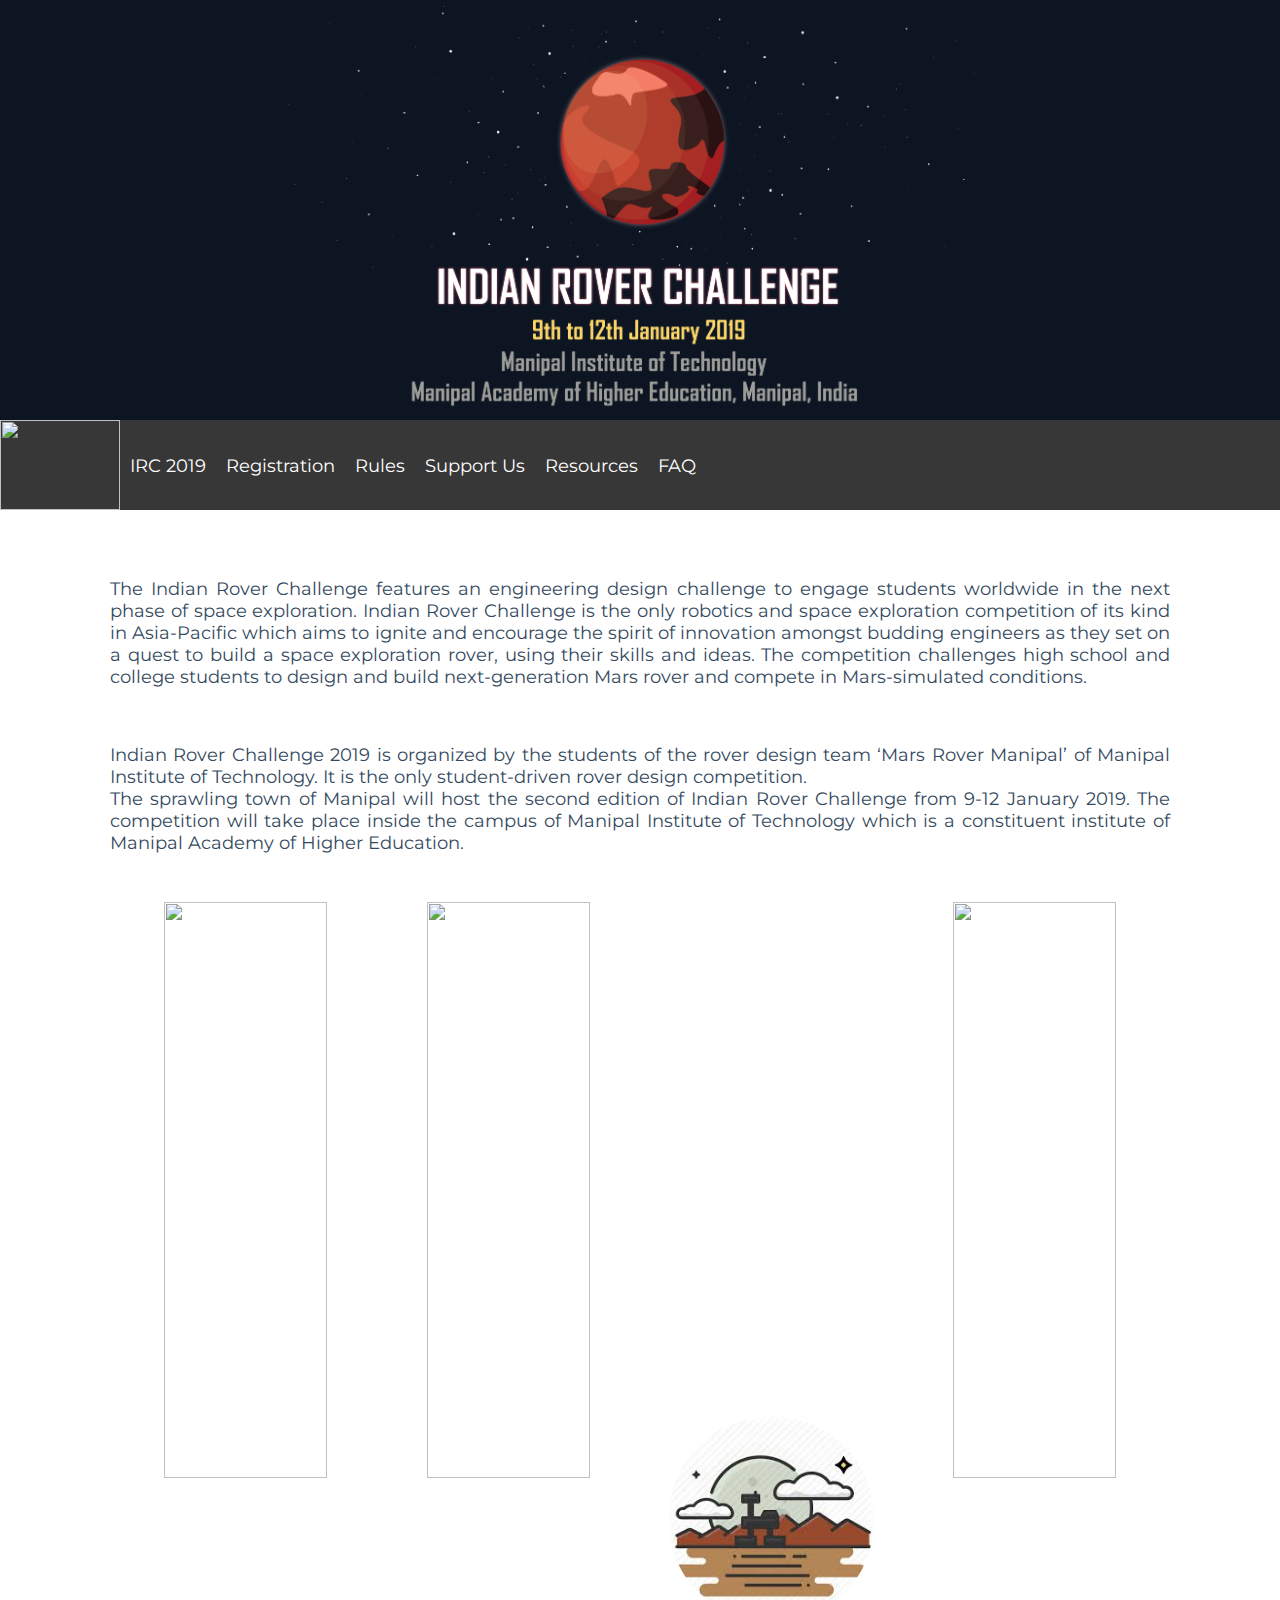
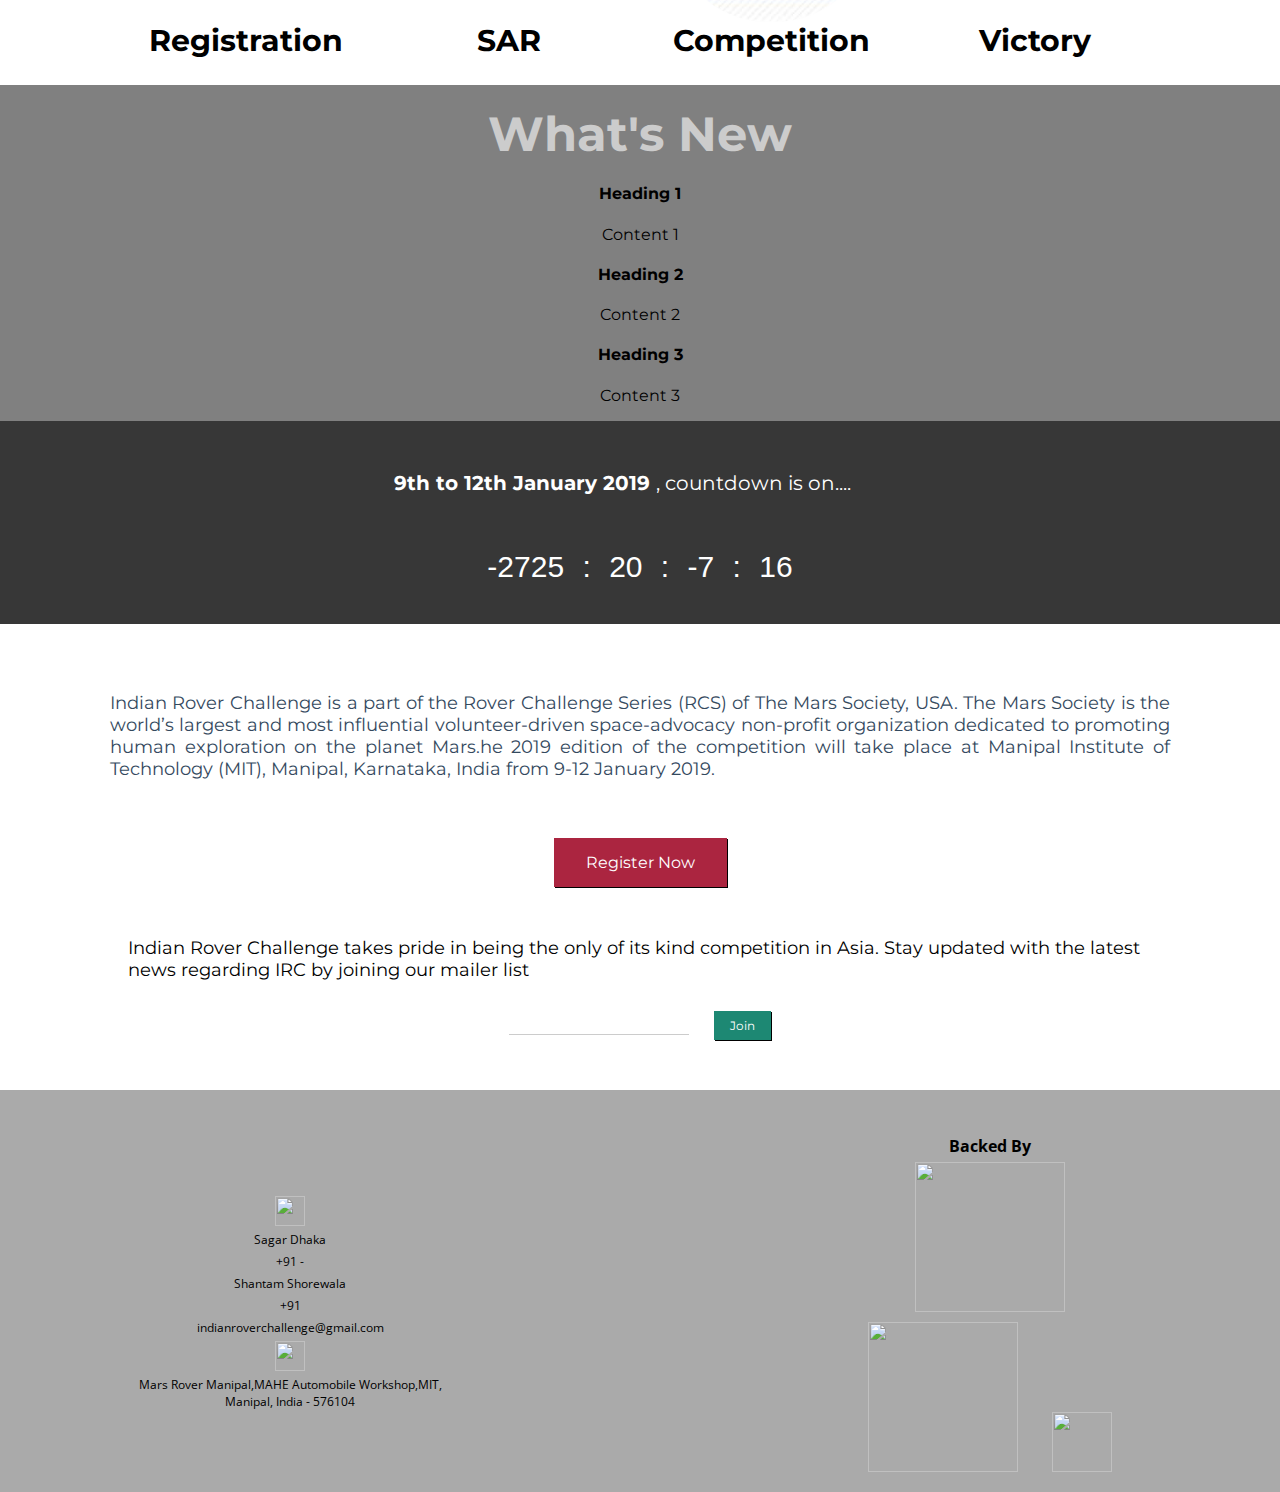
==== index.html @ 632fa9c9 "Link order, postitioning and responsive changes" ====
<html>
<head>

	<title>Indian Rover Challenge | Home</title>

	<meta name="keywords" content="Indian Rover Challenge, IRC, Indian, Rover, manipal, MIT, competition, students, mars"/>
	<meta name="description" content="This is the home page for the Indian Rover Challenge 2019 competition." />
	<meta name="viewport" content="width=device-width, initial-scale=1.0">
	<meta charset="UTF-8">

	<script src="https://ajax.googleapis.com/ajax/libs/jquery/3.3.1/jquery.min.js" type="text/javascript"></script>
    <link rel="stylesheet" type="text/css" href="newhome.css">
	<link rel="stylesheet" type="text/css" href="changeimage.css">
   	<link rel="stylesheet" href="https://cdnjs.cloudflare.com/ajax/libs/font-awesome/4.7.0/css/font-awesome.min.css">

	<link href="https://fonts.googleapis.com/css?family=Montserrat|Anton|Open+Sans|Roboto" rel="stylesheet">
	<link rel="icon"  href="images/fav.jpg">
</head>



<body>




<!--website starts here-->
<div id="website">
	<div class="top">


	</div>

	<div id="bar">

		<div id="menubar">
			<div>
				<a href="index.html"><div id="logoimage"><img src="images/irclogo.png" right="0" width="300" height="100"></div></a>
				<a href="res.html" >IRC 2019</a>
				<a href="reg.html" >Registration</a>
				<a href="rules.html">Rules</a>
				<a href="whysponsor.html">Support Us</a>
				<a href="resources.html">Resources</a>
				<a href="fqu.html" >FAQ</a>
			</div>


				<div id="buttonimage"><img src="images/sidebar.png" onclick="javascript:slidein();"></div>

		</div>

		<div id="sidebar" class="slidein">

			<a href="res.html" >IRC 2019</a>
			<a href="reg.html" >Registration</a>
			<a href="fqu.html" >FAQ</a>
			<a href="whysponsor.html">Support Us</a>
			<a href="rules.html">Rules</a>
      		<a href="resources.html">Resources</a>

       <div id="socailm">
				 <style type="text/css">
				 #socailm
				 	{
					padding: 30px;
					min-height: 50px;
					display: block;
					}
					#socailm a
					{
						min-height: 20px;
						min-width: 20px;
						display: inline-block;
					}


					 </style>


<div id="iconsins" style="text-align: center;">
          <a href="https://www.facebook.com/indianroverchallenge/" class="facebook"><i class="fa fa-facebook"></i></a>
          <a href="#" class="google"><i class="fa fa-google"></i></a>
          <a href="#" class="linkedin"><i class="fa fa-linkedin"></i></a>
          <a href="#" class="youtube"><i class="fa fa-youtube"></i></a>
        </div>
        </div>

		</div>

	</div>
	<!-- display icon-bar at same time as top button -->
		<div id="icon-bar" style="text-align: center;">
  			<div id="icons" class="movein">
  				<a href="https://www.facebook.com/indianroverchallenge/" class="facebook" target="_blank"><i class="fa fa-facebook"></i></a>
  				<a href="#" class="google"><i class="fa fa-google"></i></a>
  				<a href="#" class="linkedin"><i class="fa fa-linkedin"></i></a>
  				<a href="#" class="youtube"><i class="fa fa-youtube"></i></a>
  			</div>
  			<span style="padding: 5px 5px; color: #ccc;" onclick="iconfunction();" id="icon-arrow">&#9664;</span>

		</div>



	<div id="content"> <!-- all the content below the navbar -->

		<div class="para1">

			<div class="paratext"><p>The Indian Rover Challenge features an engineering design challenge to engage students worldwide in the next phase of space exploration. Indian Rover Challenge is the only robotics and space exploration competition of its kind in Asia-Pacific which aims to ignite and encourage the spirit of innovation amongst budding engineers as they set on a quest to build a space exploration rover, using their skills and ideas. The competition challenges high school and college students to design and build next-generation Mars rover and compete in Mars-simulated conditions.</p></div>
			<style type="text/css">




			</style>

		</div>

		<div class="para2">

			<div class="paratext"><p>Indian Rover Challenge 2019 is organized by the students of the rover design team ‘Mars Rover Manipal’ of Manipal Institute of Technology. It is the only student-driven rover design competition.
				<br>

			The sprawling town of Manipal will host the second edition of Indian Rover Challenge from 9-12 January 2019. The competition will take place inside the campus of Manipal Institute of Technology which is a constituent institute of Manipal Academy of Higher Education.</p></div>

		</div>

		<div class="para2">

			<!-- <h2>MAHE</h2>


			<div class="paratext"><p>
			Manipal Group’s name is synonymous with legacy in the higher education services over the last 60 years. MAHE was established in 1953 and is a deemed university under the section 3 of UGC act. Over 28,000 students from 57 different nations are on its roll. Among private universities, MAHE is consistently ranked in top 5 in India. In the field of research, it is ranked as number 1 private university by various ranking agencies. (link)
		</p></div>
		<div class="paratext"><p>
MIT’s rover design team ‘Mars Rover Manipal’ (MRM) is supposed to organize the upcoming edition of IRC. The team has 4 years of experience in making rovers. The team has already established itself as one of the best rover design teams of the world. In recently concluded University Rover Challenge (URC) 2019, it <a href="https://www.marsrovermanipal.com">achieved 7th position across the world and was the highest ranked team from India.</a></p>
		</div> -->

		</div>

		<div id="steps" style="font-family: Montserrat">

			<div class="contentimg">
				<div>
					<!--graphoc not that good kuch kar skate hai yaha-->
					<img src="images/book1.png">
					<h3>Registration</h3>

				</div>

				<div>
					<img src="images/videof.png">
					<h3>SAR</h3>

				</div>

				<div>
					<img src="images/download.jpg" style="border-radius: 100px">
					<h3>Competition</h3>

				</div>

				<div>
					<img src="images/trophy.png">
					<h3>Victory</h3>

				</div>
			</div>
		</div>
	<div class="whatsnew">
		<h2>What's New</h2>
		<div class="wn1">
			<h4>Heading 1</h4><p>Content 1</p></div>
		<div class="wn2">
			<h4>Heading 2</h4><p>Content 2</p></div>
		<div class="wn3">
			<h4>Heading 3</h4><p>Content 3</p></div>
	</div>


	</div> <!-- white box ends -->

		<!-- Countdown -->
	<div id="countdown"><!--<div id="dates">Mission Starts in....</div> -->
	    <div id="countdates"><b>9th to 12th January 2019 </b>, countdown is on....</div>
	    		<style type="text/css">


			</style>
		<div id="clockdiv">

			<div class="days">

			<span class="days"></span>
			<div class="smalltext">Days</div>

			</div>
			<span>:</span>


			<div class="hours">
			    <span class="hours"></span>
			    <div class="smalltext">Hours</div>

			</div>

			<span>:</span>
		  	<div class="minutes">
			    <span class="minutes"></span>
			    <div class="smalltext">Minutes</div>

			</div>
			<span>:</span>

		  <div class="seconds">
		    <span class="seconds"></span>
		    <div class="smalltext">Seconds</div>
		  </div>
		</div>
		</div>

		<!-- sponsors -->
		<div id="sponsors" style="display: none;">

			<h2>Our Sponsors</h2>

			<hr>



			<div id="sponsorpara">

				<h4>This Would Not be possible without the support of our sponsors. The Sponosors support have allowed us to  bring to you tthe second Edition of the Indian Rover Challenge, part of the rover challenge series. </h4>

			</div>

			<!-- images size has to be fixed -->
			<div id="">



				<img src="images/mahindralogo.png">


				<img src="images/mahindralogo.png">

				<img src="images/mahindralogo.png">

				<img src="images/mahindralogo.png">

				<img src="images/mahindralogo.png">

			</div>

			<div id="">



				<img src="images/mahindralogo.png">
				<img src="images/mahindralogo.png">
				<img src="images/mahindralogo.png">
			</div>




		</div>

		<!-- another white box -->
		<div id="roverchallengeseries">

			<div>

	<div class="paratext"><p>Indian Rover Challenge is a part of the Rover Challenge Series (RCS) of The Mars Society, USA. The Mars Society is the world’s largest and most influential volunteer-driven space-advocacy non-profit organization dedicated to promoting human exploration on the planet Mars.he 2019 edition of the competition will take place at Manipal Institute of Technology (MIT), Manipal, Karnataka, India from 9-12 January 2019.
</p></div>

				<button class="button"><a href="reg.html" style="text-decoration:none; color:white;">Register Now</a></button>



			</div>



		</div>

		<div id="subscription">


			<div>


				<div id="asia">

					<p>Indian Rover Challenge takes pride in being the only of its kind competition in Asia. Stay updated with the latest news regarding IRC by joining our mailer list</p><style type="text/css">
                  @media screen and (min-width: 601px) {
 #asia {
    font-size: 18px;
  }
}

/* If the screen size is 600px wide or less, set the font-size of <div> to 30px */
@media screen and (max-width: 600px) {
  #asia {
    font-size: 12px;
  }
}

			</style>

					<form id="subscriptionForm" method="POST" action="subscribe.php">

						<input type="email" id="emailfield"></input>

						<input type="submit" id="submitbutton" class="button" value="Join">

					</form>
				</div>

			</div>


		</div>

		<!-- suscribe section -->
		<!-- insert form with one input field - email and one submit button -->

		<div>




		</div>
		<!--footer-->


 <div class="footer">

            <div id="footerwrapper">

                <div id="contact">

                        <div id="number">
                            <img src ="images/mobile-phone.png" height="30px" width="30px" >
                            <p>Sagar Dhaka</p>
                            <p>+91 - </p>
                            <p>Shantam Shorewala</p>
                            <p>+91</p>
                            <p>indianroverchallenge@gmail.com</p>
                        </div>

                        <div id="email">
                            <img src="images/placeholder.png" height="30px" width="30px">
                            <p>Mars Rover Manipal,MAHE Automobile Workshop,MIT, Manipal, India - 576104</p>

                        </div>


                </div>

                <div id="fb">

                    <iframe src="https://www.facebook.com/plugins/page.php?href=https%3A%2F%2Fwww.facebook.com%2FIndianRoverChallenge&tabs=timeline&width=300&height=500&small_header=false&adapt_container_width=true&hide_cover=false&show_facepile=true&appId=187120771934670" width="300" height="300" style="border:none;overflow:hidden" scrolling="no" frameborder="0" allowTransparency="true" allow="encrypted-media" id="facebook_iframe" class="facebook_iframe"></iframe>

                </div>

                <div  id="organization">

                    <div id="supporters">

                        <div>
                            <h4>Backed By</h4>
                            <a href="https://www.marssociety.org" target="_blank"><img src="images/mahe.png" id="msl" class='large-logo' style="padding-bottom: 10px;"></a>
                        </div>

                        <div style="display: none;">
                            <h4>Powered By</h4>
                            <a href="" target="_blank"><img src="images/mahindralogo2.png" id="mahi" class='medium-logo' style="padding-bottom: 10px;" ></a>
                        </div>


                    </div>

                    <div id="organizers">
                        <div>
                            <a href="https://www.manipal.edu" target="_blank"><img src="images/marssociety.png" class='large-logo' style="padding-bottom: 10px;  margin-right: 30px;"></a>
                        </div>
                        <div>
                                <a href="https://www.marsrovermanipal.com" target="_blank"><img src="images/logo.png" class='small-logo' style="margin: 0px;"></a>
                        </div>
                    </div>

                    <!--
                    <div>
                        <img src="images/mit.png" width="80" style="padding-bottom: 10px">
                    </div>
                    -->


                </div>

            </div>



        </div>

			<div id="gototop" class='arrow'>
             <img src="images/up.png" height="50" width="50" style="padding:5px">
			</div>

		</div>





</div>
</body>
<script type="text/javascript" src="index.js"></script>

<script type="text/javascript" src="mobilemenu.js"></script>

<script type="text/javascript" src="loaderbody.js"></script>
</html>
---- newhome.css ----
/* ////// */
/* NORMALIZATION */
/* ////// */


html,body,a,h2,h1,h3
{
  margin: 0px;
  padding: 0px;
  background-size: cover;
  background-repeat: no-repeat;
  overflow-x: hidden;
}

h2
{
  text-align: center;
  color: #ccc;
  font-family: 'montserrat'; /* choose better */    /*i think this looks good*/
  width: 80%;
  margin: 20px auto;
  font-size: 3em;
}

h5
{
    margin: 20px auto;
  width: 80%;
text-align: center;
color: #aaa;
font-family: 'montserrat';
/* font family */

}

/* ////// */
/* NORMALIZATION ENDS */
/* ////// */


.top
{
  margin-top: 0px;
  background-position: 0px 0px;
  height: 420px;
  background-size: cover;
}


/* ////// */
/* MENU BAR */
/* ////// */

#bar
{
    background-color: #373737;
    z-index: 200;
    height: 90px;
}
   #myProgress {
  width: 40%;
  background-color: #ddd;
  margin-left:33%;
  margin-top:27px;
  width: 31.5%;}

  #socailm
       {
        padding: 30px;
        min-height: 50px;
        display: block;
        }
        #socailm a{
          min-height: 20px;
          min-width: 20px;
          display: inline-block;
          }


@media screen and (max-width: 600px) {
 }

@media screen and (min-width: 601px) {
  .para1 p {
    font-size: 18px;
  }}

@media screen and (max-width: 600px) {
  .para1 p { font-size: 12px;
  }}

@media screen and (min-width: 601px) {
  .para2 p {
    font-size: 18px;
  }
}

@media screen and (max-width: 600px) {
  .para2 p {
    font-size: 12px;
  }

}

 @media screen and (min-width: 601px) {
  #countdates{
    font-size: 20px;
  }
}

/* If the screen size is 600px wide or less, set the font-size of <div> to 30px */
@media screen and (max-width: 600px) {
  #countdates {
    font-size: 12px;
  }
}

@media screen and (min-width: 601px) {
  .paratext p {
    font-size: 18px;
  }
}

@media screen and (max-width: 600px) {
  .paratext p {
    font-size: 12px;
  }
}
#menubar
{
    color: #34495E;
    opacity: 1;
    width: 900px;
    font-family: 'montserrat';
    font-size: 15px;
    display: flex;
}

#logoimage img
{
  width: 120px;
  height: 90px;
}
#menubar div
{
  display: inline-block;
}

#menubar div:nth-child(2)
{
  display: none;
}

#menubar a {
    float: left;
    display: block;
    color: white;
    text-decoration: none;
    font-size: 18px;
    margin: 35px 10px;

}


#menubar a:nth-child(1)
{
margin: 0px;
}


#menubar a:hover{
    transition: 0.3s ease-in;
    color: #48e0a4;
}

#sidebar
{

  position: relative;
  display: none;
  background: #373737;
  overflow: hidden;
}


#sidebar a
{  color: #ccc;

  font-family: 'Montserrat';
  text-decoration: none;
  display: block;
  text-align: center;
}
#sidebar a:active
{
  background-color: #222;
}
.slideout
{
  max-height: 300px;
  transition: 0.3s all ease-in;
}
.slidein
{
  max-height: 0px;
  transition: 0.3s all ease-in;
}


/* ////// */
/* MENU BAR ENDS */
/* ////// */


/* ////// */
/* SOCIAL MEDIA ICONS */
/* ////// */


#icons
{
  display: inline-block;
  position: relative;
}
#icons > img
{
  width: auto;
}

  #icon-bar {
    display: none;
    width: 60px;
  position: fixed;
  top: 50%;
  -webkit-transform: translateY(-50%);
  -ms-transform: translateY(-50%);
  transform: translateY(-50%);
}

@media screen and (max-width:500px)
{
  #icon-bar{
  display: none !important;
  }
}
#icon-bar a {
  display: block;
  text-align: center;
  padding: 16px;
  transition: all 0.3s ease;
  color: white;
  font-size: 20px;
  width: 40px;
  position: relative;
  right: 20px;
  transition: all 0.2s ease-in;
}

#icon-bar a:hover {

  right: 0px;
  transition: all 0.2s ease-in;
}

#icon-bar span:hover
{
  cursor: pointer;
}
#icons{
  display: inline-block;
  transition:all 0.2 ease-in;
}
.moveout
{
    transition: all 0.3s ease-in;
  right: 60px;

}
.movein
{
  transition: all 0.3s ease-in;

  right: 0px;
}
.facebook {
  background: #3B5998;
  color: white;
}

.twitter {
  background: #55ACEE;
  color: white;
}

.google {
  background: #dd4b39;
  color: white;
}

.linkedin {
  background: #007bb5;
  color: white;
}

.youtube {
  background: #bb0000;
  color: white;
}





/* ////// */
/* SOCIAL MEDIA ICONS ENDS */
/* ////// */

/* ////// */
/* WHAT'S NEW SECTION */
/* ////// */

.whatsnew
{
  background: grey;
  font-family: 'Montserrat'
  width: 100%;
  display: inline-block;
}
.whatsnew p, h4
{
  font-family: 'Montserrat'
}

/* ////// */
/* COUNTDOWN */
/* ////// */



#countdown
{
   min-height: 200px;
    background: #283747;
    text-align: center;
    background: #373737;
    color: white;
    font-size: 40px;
    color: white;

}
#dates
{
padding: 30px;
padding-top: 50px;

}


/* ////// */
/* COUNTDOWN ENDS */
/* ////// */

#contact
{
  color: #00bcf2;
  width: 375px;
}

.text-copy {
    fill: none;
    stroke: white;
    stroke-dasharray: 6% 29%;
    stroke-width: 5px;
    stroke-dashoffset: 0%;
    animation: stroke-offset 5.5s infinite linear;
}

.text-copy:nth-child(1){
    stroke: #4D163D;
    animation-delay: -1;
}

.text-copy:nth-child(2){
    stroke: #840037;
    animation-delay: -2s;
}

.text-copy:nth-child(3){
    stroke: #BD0034;
    animation-delay: -3s;
}

.text-copy:nth-child(4){
    stroke: #BD0034;
    animation-delay: -4s;
}

.text-copy:nth-child(5){
    stroke: #FDB731;
    animation-delay: -5s;
}

@keyframes stroke-offset{
    100% {stroke-dashoffset: -35%;}
}
#clockdiv{
  font-family: sans-serif;
  color: #fff;
  display: inline-block;
  font-weight: 100;
  text-align: center;
  font-size: 30px;
  padding-top: 20px;
  position: relative;
  margin-top: 75px;
  padding-bottom: 30px;
}

#clockdiv > div{
  padding: 10px;
  border-radius: 3px;
  display: inline-block;
}

#clockdiv div > span{
  padding: 15px;
  border-radius: 3px;
  background: #00816A;
  display: inline-block;
}

.smalltext{
  padding-top: 0px;
  font-size: 16px;
  color: white;
}

.cover
{
height: 100%;
  font-weight: 800;
    background: url(images/bg6.jpg);
  font-family: Arial;
}
.cover svg {
    display: block;
    font: 10.5em 'Montserrat';
    width: 960px;
    height: 670px;
    margin: 0 auto;
}



@keyframes stroke-offset{
    100% {stroke-dashoffset: -35%;}
}
.p1
{   background-image: url('images/bg3.jpg');
    background-attachment: fixed;
    background-position: center;
    background-repeat: no-repeat;
    background-size: cover;
    margin-top: 0px;
    padding-bottom: 47px;
}
.p2
{   background-image: url('images/bg8.jpg');
    background-attachment: fixed;
    background-position: center;
    background-repeat: no-repeat;
    background-size: cover;

}
.topbar
{
  height: 70px;
    text-align: center;
    padding-top: 30px;
    z-index: 2;
    margin-top: 0px;
}
.topbar img
{
  height: 70px;
  width: 300px;

}
.links a
{
    text-decoration: none;
    padding-right: 45px;
    padding-left: 45px;
    border-style: solid;
    border-width: 1px;
    margin-left: 10px;
    margin-right: 10px;
    background-color: black;
    color: white;
    border-radius: 10px;
 }
.links
{
    text-align: center;
    padding-top: 15px;
    font-family: 'montserrat';
    padding-bottom: 0px;
    z-index: 2;
    opacity: 0.5;
    margin-top: 30px;
}
.links a:hover
{
    padding-right: 45px;
    padding-left: 45px;
    border-style: solid;
    border-width: 1px;
    margin-left: 10px;
    margin-right: 10px;
    background-color: grey;
    color: black;
}

#steps
{
  text-align: center;
  font-size: 2vw
}
.top
    {
        background-image: url(images/topimg.png);
        background-size: 800px 420px;
        background-repeat: no-repeat;
        background-position: center;
        background-color: RGB(13,21,34);

    }
    #content,#roverchallengeseries
    {
      padding-top: 40px;
    }
    #content>div,#roverchallengeseries>div
    {
      width: 100%;
      margin: 0 auto;
      text-align: center;
    }

    #roverchallengeseries>div>div
    {
/*      margin: 0px 100px;  */
    }

    .paratext
    {
    text-align: justify;
    font-size: 18px;
    margin-left:100px;
    margin-right: 100px;
    color: #34495E;
    /*color: white;*/
    /*border-color: white;*/
    padding: 10px;
    z-index: 1;
    font-family: 'montserrat';
      border-radius: 10px;
    }

    .paratext a
    {
      text-decoration: none;
      color: #34495E;
      font-weight: 700;
    }

    .button
    {
        background-color: #AB2540;
        border: none;
        color: white;
        padding: 15px 32px;
        text-align: center;
        text-decoration: none;
        display: inline-block;
        font-size: 16px;
        margin: 30px auto;
        cursor: pointer;
        font-family: 'Montserrat', sans-serif;
        box-shadow: 1px 1px #000000;
    }
    .button:hover
    {
        background-color: #D74764;
        transition: 0.2s ease-in;
    }

/* ////// */
/* SUBSCRIBPTION */
/* ////// */

    #subscription>div
    {
        width: 80%;
        margin: 10px auto;
    }

    #subscription p
    {
      margin: 20px auto;
      font-family: 'Montserrat';
    }
    #subscription form
    {
      text-align: center;
    }
    #subscription input[type='email']
    { width: 180px;
      margin: 10px;
      border: 0px;
      border-bottom: 1px solid #ccc;
      outline: none;
    }
  #subscription input[type='email']:focus
    {
      font-family: 'Open Sans', sans-serif;
      outline: none;
      border-color: #000;
      outline-offset: 0px;
    }

    #subscription input[type='submit']
    {margin: 10px;
      padding: 7px 16px;
      font-size: 12px;
      background-color:  #1d8873;

    }

    #subscription input[type='submit']:hover
    {
background-color: #25ab90;


    }


/* ////// */
/* SUBSCRIBPTION ENDS */
/* ////// */


/* ////// */
/* FOOTER */
/* ////// */


    .footer
    {
      background-color: #aaa;
      text-align: center;
      margin-top: 40px;
    }

    #footerwrapper
    {
      margin: 0px auto;
      padding-top: 30px;
      width: 90%;
    }
    #footerwrapper > div
    {
      margin: 10px auto;
    display: inline-block;
    width: 30%;
    vertical-align: middle;
    }
    #footerwrapper >div >div
    {   color: #eee;
      display: inline-block;
    }
    /* Can't understand why this is here. Remove the comments if there is an issue. If everything is working let it be
/*    #footerwrapper > div> div>div
    {
      margin: 20px 0px;

    } */
    #footerwrapper p
    {
      margin: 5px;
      font-family: 'Open Sans';
      font-size: 12px;
      color: #000;
    }


    #organization>div
    {
      display: block;
      width: 100%;
    }
    .large-logo
    {
width: 150px;
    }
    .small-logo
    {
width: 60px;
    }
    .medium-logo
    {
width: 100px;
    }

    #organization h4
    {
      margin: 5px;
      font-family: 'Open Sans';
      color: #000;
    }
    #organization>div>div
    {
      display: inline-block;
      widows: 50%;
      text-align: center;
    }

    #supporters>div
    {
      margin:0px 15px;
    }


    /* ////// */
    /* FOOTER ENDS */
    /* ////// */

    .sticky
    {
      position: fixed;
      top: 0px;
      left: 0px;
      right: 0px;
    }



    #steps > div
    {
      margin: 20px auto;

    }
    #steps > div > div
    {
      width: 20%;
      display: inline-block;
    }
    #steps img
    {
      width: 80%;
    }

    #sponsors
    {
      text-align: center;
      padding: 40px 0px;
      background-color: #373737;
      color:white;
      background-color: #19344F;

    }

    #sponsors hr
    {
      margin: 40px auto;
      width: 60px;
      height: 5px;
      background: #ccc;
      border: #ccc;

    }
    #sponsorpara
    {
      width: 80%;
      text-align: center;
      margin: 0 auto;
      font-size: 18px;
      font-family: 'montserrat';
      padding: 10px;
    }


    #sponsors img
    {
      height: 200px;
      width: 200px;
    }
    #countdates
    {
color: white;
font-size: 20px;
width: 80%;
position: relative;
margin-left: 30px;
padding-top: 50px;
padding-left: 80px;
margin-bottom: -50px;
font-family: 'montserrat';
    }




    #gototop
    {
      position: fixed;
      right: 40px;
      bottom: 40px;
      width: 60px;
      background: #cdcd33;
      height: 60px;
 }
    .arrow
    {
opacity: 0;
      transition: 0.3s all ease-in;

    }
    .showarrow
    {
      transition: 0.3s all ease-in;
     opacity: 1;
    }


/* responsive */


@media only screen and (max-width: 992px)
{

h2
{
  font-size: 32px;
}
.top
{
height: 400px;
}
#bar
{
  height: 60px;
}
#menubar
{
  width: 700px;
}
#logoimage img
{
  width: 70px;
  height: 60px;
}

#menubar a
{
  margin: 20px 10px;
  font-size: 16px;
}
.paratext
{
 margin: 0;
  font-size: 16px;
}
#sponsorspara
{
  font-size: 16px;
}
#sponsors hr
{
margin: 20px auto;
}
    #sponsors img
    {
      height: 160px;
      width: 160px;
    }
#footerwrapper
{
  width: auto;

}


    .large-logo
    {
width: 130px;
    }
    .small-logo
    {
width: 40px;
    }
    .medium-logo
    {
width: 80px;
    }
    #organization
    {
      padding: 20px 0px;
    }
    #organization>div>div
    {
      display: block;
    }
    #countdates
{
  font-size: 20px;
  margin: auto;
  padding-top: 20px;
  padding-left: 0px;
}
}

@media screen and (max-width: 768px)
{
  h2
  {
    font-size: 20px;
  }
.top
{

 background-repeat: no-repeat;
 background-color: #181849;
 background-position-x: 50%;
}
#menubar
{
  display: block;
height: 60px;
width: auto;
}
#menubar a
{
  display: none;
}
#menubar a:nth-child(1)
{
  display: block;
}
#menubar div:nth-child(2)
{
  padding: 10px;
  display: inline-block;
  float: right;
}

#buttonimage img
{
  width: 40px;
  height: 40px;
}
#sidebar
{
  display: block;
}
#sponsors img
{
  width: 100px;
  height: 100px;
}
#countdown
{
  min-height: 150px;
}
#icon-bar
{
      display: none;
}
#gototop
{
  display: none;
}
#clockdiv
{
  margin-top: 0px;
  font-size: 15px;
}

#countdates
{
  font-size: 20px;
  margin: auto;
  padding-top: 20px;
  padding-left: 0px;
}


#roverchallengeseries .button
{
  font-size: 12px;
  padding: 8px;
}
    #footerwrapper >div >div
    {   color: #eee;
      display: block;
      text-align: center;
    }
#footerwrapper > div
    {
      display: block;
      width: auto;
    }
 #footerwrapper div:nth-child(1),#footerwrapper div:nth-child(3)

 {
  width: 375px;
 }
  #footerwrapper
    {
        height: 1100px;
    }
    #contact
    {
    position: static;
    width: auto;
    display: block;
        font-size: 15px;
        text-align: center;
    }
    #contact img
    {
        width: 50px;
        height: 50px;
    }
    #contact #number p
    {
        font-size: 15px;
    }
    #email
    {
    position: static;
    text-align: center;
    margin-bottom: 15%;
    }
    #email p
    {
      font-size: 15px;
      text-align: center;
    }
    #number
    {
      position: static;
      text-align: center;
      margin-bottom: 10%;
    }
    #contact #email p
    {
        font-size: 15px;
    }
    #fb
    {
    position: static;
    width: auto;
    display: block;
    }
    #organization
    {
    position: static;
    width: auto;
    display: block;
    text-align: center;
    padding: 0;
    }
    #organizers
    {
      position: static;
      text-align: center;
    }
    #organizers div:nth-child(1) img
    {
      margin-right: 0px !important;
    }
    #organizers img
    {
        width: 200px;
    }
    #organizers div:nth-child(2) img
    {
      width: 100px;
    }
    #supporters>div
    {
      margin: 0px;
      padding: 0px;
    }

    #supporters
    {
      position: static;
      text-align: center;
    }
    #supporters h4
    {
        font-size: 15px;
        text-align: center;
        margin-bottom: 10px;
    }
    #supporters img
    {
        width: 150px;
        padding: 0px;
        text-align: center;
    }
    #supporters #msl
    {
        width: 150px;
        margin-bottom: 10px;
        position: static;
    }
    #supporters #mahi
    {
        width: 160px;
        margin-bottom: 10px;
    }

}
@media screen and (max-width: 680px)
{
#menubar
{
  display: block;
height: 60px;
width: auto;
}
#menubar a
{
  display: none;
}
#menubar a:nth-child(1)
{
  display: block;
}
#sidebar
{
  display: block;
}
#sponsors img
{
  width: 100px;
  height: 100px;
}

#gototop
{
  display: none;
}

#countdates
{
  font-size: 20px;
  margin: auto;
  padding-top: 20px;
  padding-left: 0px;
}
}


@media screen and (max-width: 650px)
{
#menubar
{
  display: block;
height: 60px;
width: auto;
}
#menubar a
{
  display: none;
}
#menubar a:nth-child(1)
{
  display: block;
}
.top
{
  height: 450px;
  background-color: RGB(13,21,34);
}

#sidebar
{
  display: block;
}
#sponsors img
{
  width: 100px;
  height: 100px;
}

#gototop
{
  display: none;
}

#supporters img
{
  width: 50%
}
#footerwrapper > div p
{
  font-size: 10px;
}
#countdates
{
  font-size: 20px;
  margin: auto;
  padding-top: 20px;
  padding-left: 0px;
}
}

@media screen and (min-width: 601px) {
  #sponsorpara {
    font-size: 18px;
  }
  #loader {
    display: block;
  }

}


@media screen and (max-width: 600px) {
 #sponsorpara {
    font-size: 12px;
  }
  #loader {
    display: none;
  }

}

@media screen and (max-width: 550px)
{
#menubar
{
  display: block;
height: 60px;
width: auto;
}
#menubar a
{
  display: none;
}
#menubar a:nth-child(1)
{
  display: block;
}

#sidebar
{
  display: block;
}
#sponsors img
{
  width: 100px;
  height: 100px;
}

#gototop
{
  display: none;
}


#supporters img
{
  width: 50%
}
#footerwrapper > div p
{
  font-size: 10px;
}
#countdates
{
  font-size: 20px;
  margin: auto;
  padding-top: 20px;
  padding-left: 0px;
}
}
@media screen and (max-width: 480px)
{
#menubar
{
  display: block;
height: 60px;
width: auto;
}
#menubar a
{
  display: none;
}
#menubar a:nth-child(1)
{
  display: block;
}
.top
{
  height: 200px;
  background-size: 420px 200px;
  background-color: RGB(13,21,34);
}

#buttonimage img
{
  width: 30px;
  height: 30px;
}
#sidebar
{
  display: block;
}
#sponsors img
{
  width: 100px;
  height: 100px;
}

#gototop
{
  display: none;
}

#footerwrapper > div p
{
  font-size: 9px;
}
#countdates
{
  font-size: 15px;
  margin: auto;
  padding-top: 20px;
  padding-left: 0px;
}
}
/*pop for the screen*/
#website {
  position: relative;
  -webkit-animation-name: animatebottom;
  -webkit-animation-duration: 1s;
  animation-name: animatebottom;
  animation-duration: 1s
}

@-webkit-keyframes animatebottom {
  from { bottom:-100px; opacity:0 }
  to { bottom:0px; opacity:1 }
}

@keyframes animatebottom {
  from{ bottom:-100px; opacity:0 }
  to{ bottom:0; opacity:1 }
}

/*page content after loader
#website {
  position: relative;
  -webkit-animation-name: animatebottom;
  -webkit-animation-duration: 5s;
  animation-name: animatebottom;
  animation-duration: 5s;
}

@-webkit-keyframes animatebottom {
  from { bottom:-100px; opacity:0 }
  to { bottom:0px; opacity:1 }
}

@keyframes animatebottom {
  from{ bottom:-100px; opacity:0 }
  to{ bottom:0; opacity:1 }
}*/
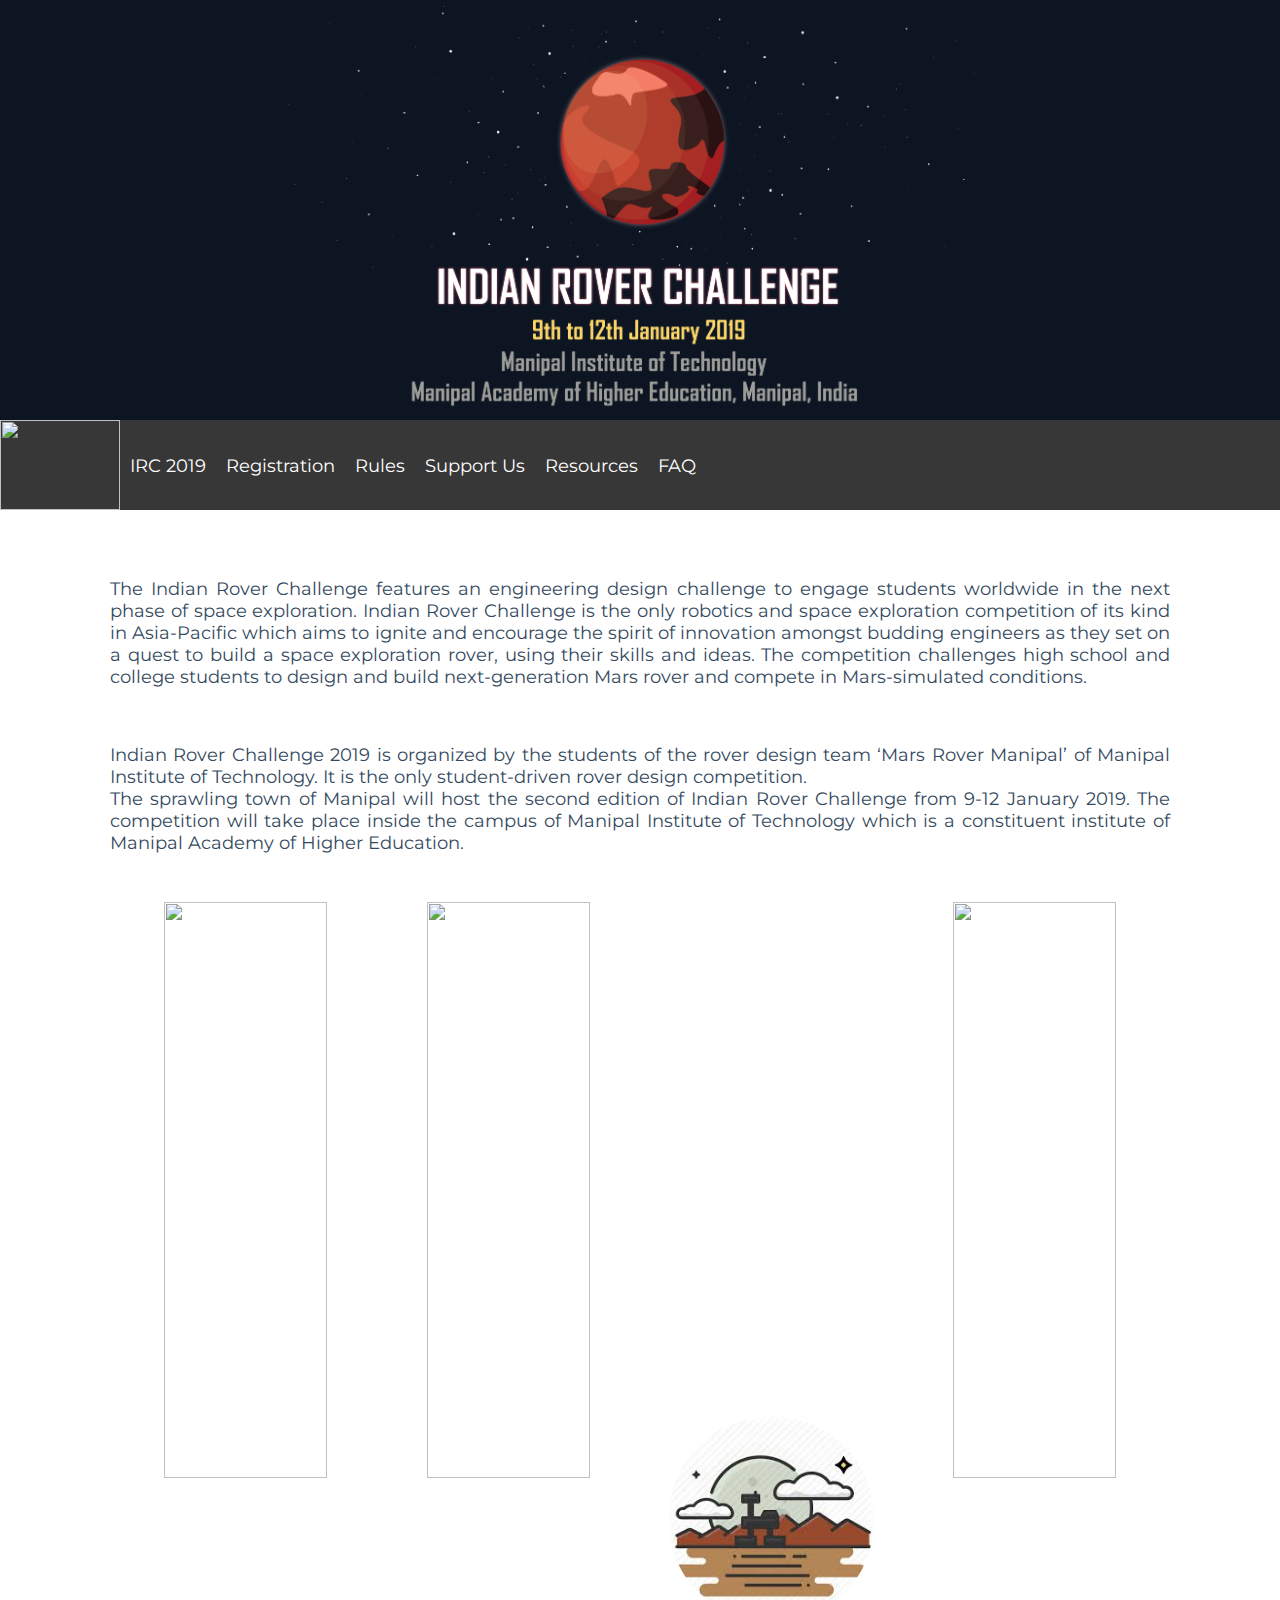
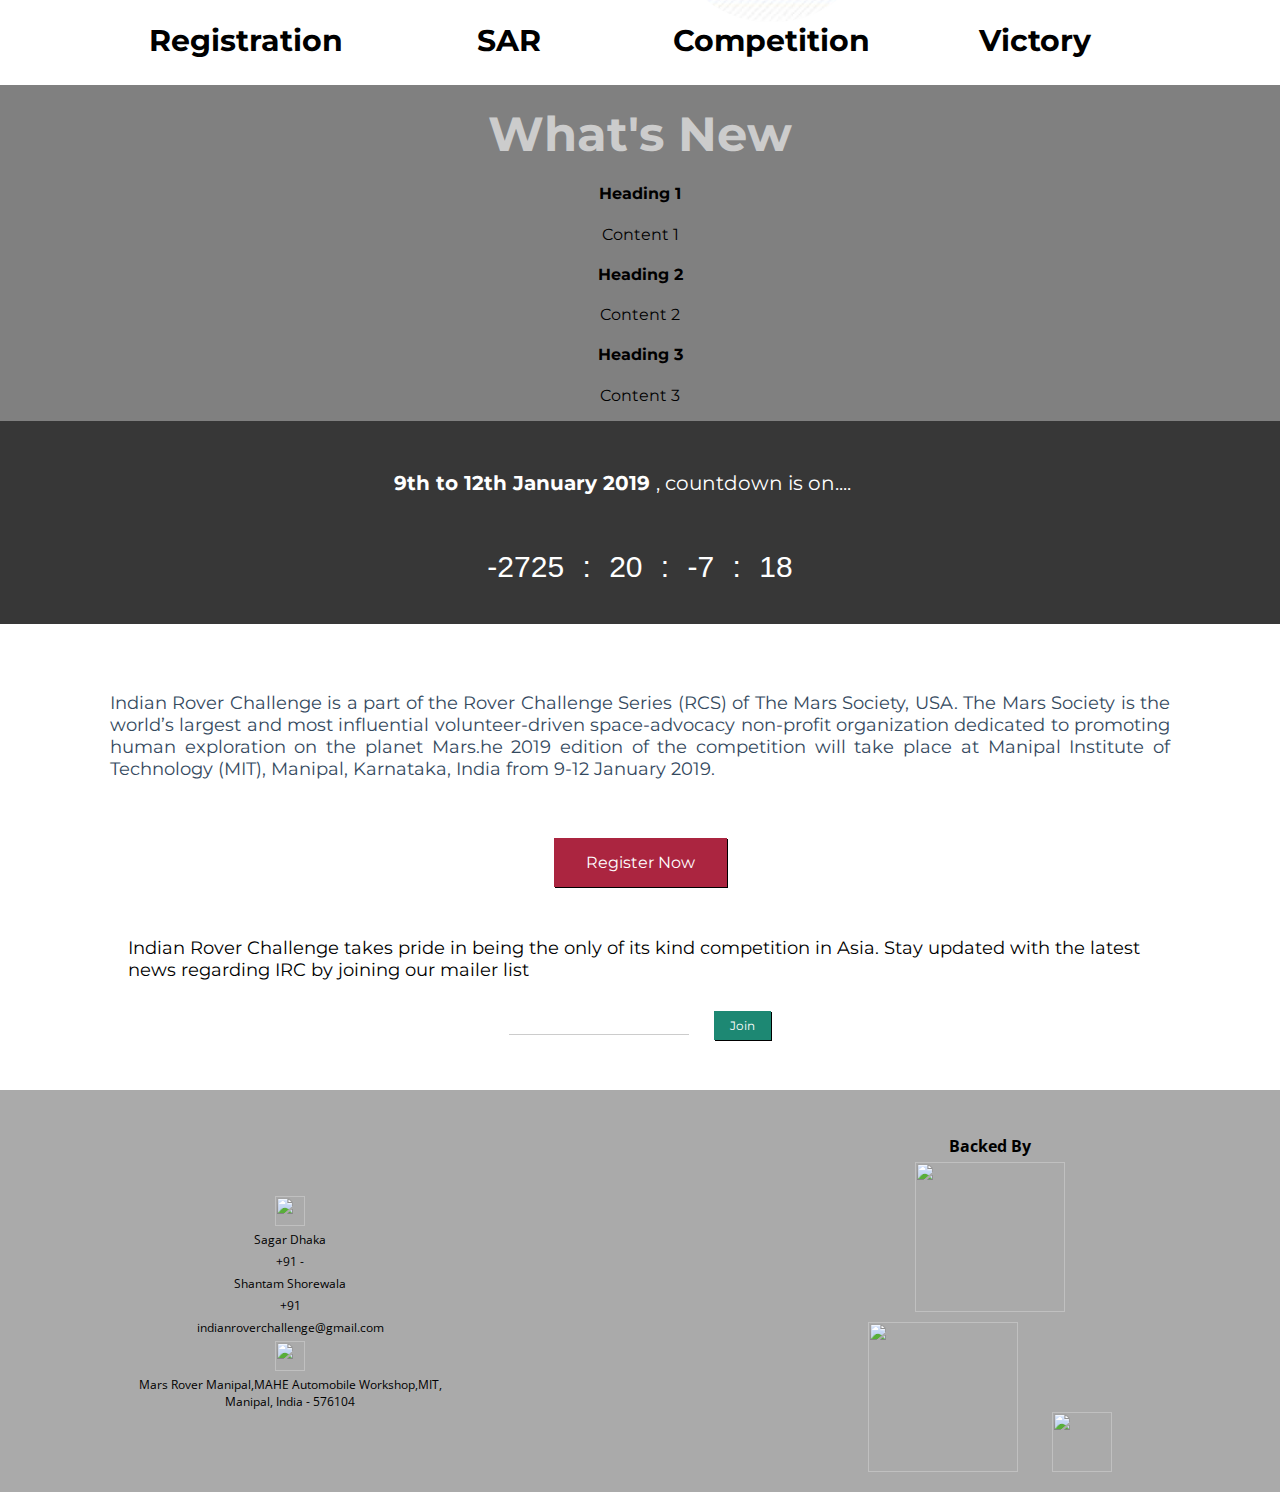
==== commit ca9742a2: "link correction" ====
--- a/index.html
+++ b/index.html
@@ -371,7 +371,7 @@
 
                         <div>
                             <h4>Backed By</h4>
-                            <a href="https://www.marssociety.org" target="_blank"><img src="images/mahe.png" id="msl" class='large-logo' style="padding-bottom: 10px;"></a>
+                            <a href="https://www.manipal.edu" target="_blank"><img src="images/mahe.png" id="msl" class='large-logo' style="padding-bottom: 10px;"></a>
                         </div>
 
                         <div style="display: none;">
@@ -384,7 +384,7 @@
 
                     <div id="organizers">
                         <div>
-                            <a href="https://www.manipal.edu" target="_blank"><img src="images/marssociety.png" class='large-logo' style="padding-bottom: 10px;  margin-right: 30px;"></a>
+                            <a href="https://www.marssociety.org" target="_blank"><img src="images/marssociety.png" class='large-logo' style="padding-bottom: 10px;  margin-right: 30px;"></a>
                         </div>
                         <div>
                                 <a href="https://www.marsrovermanipal.com" target="_blank"><img src="images/logo.png" class='small-logo' style="margin: 0px;"></a>
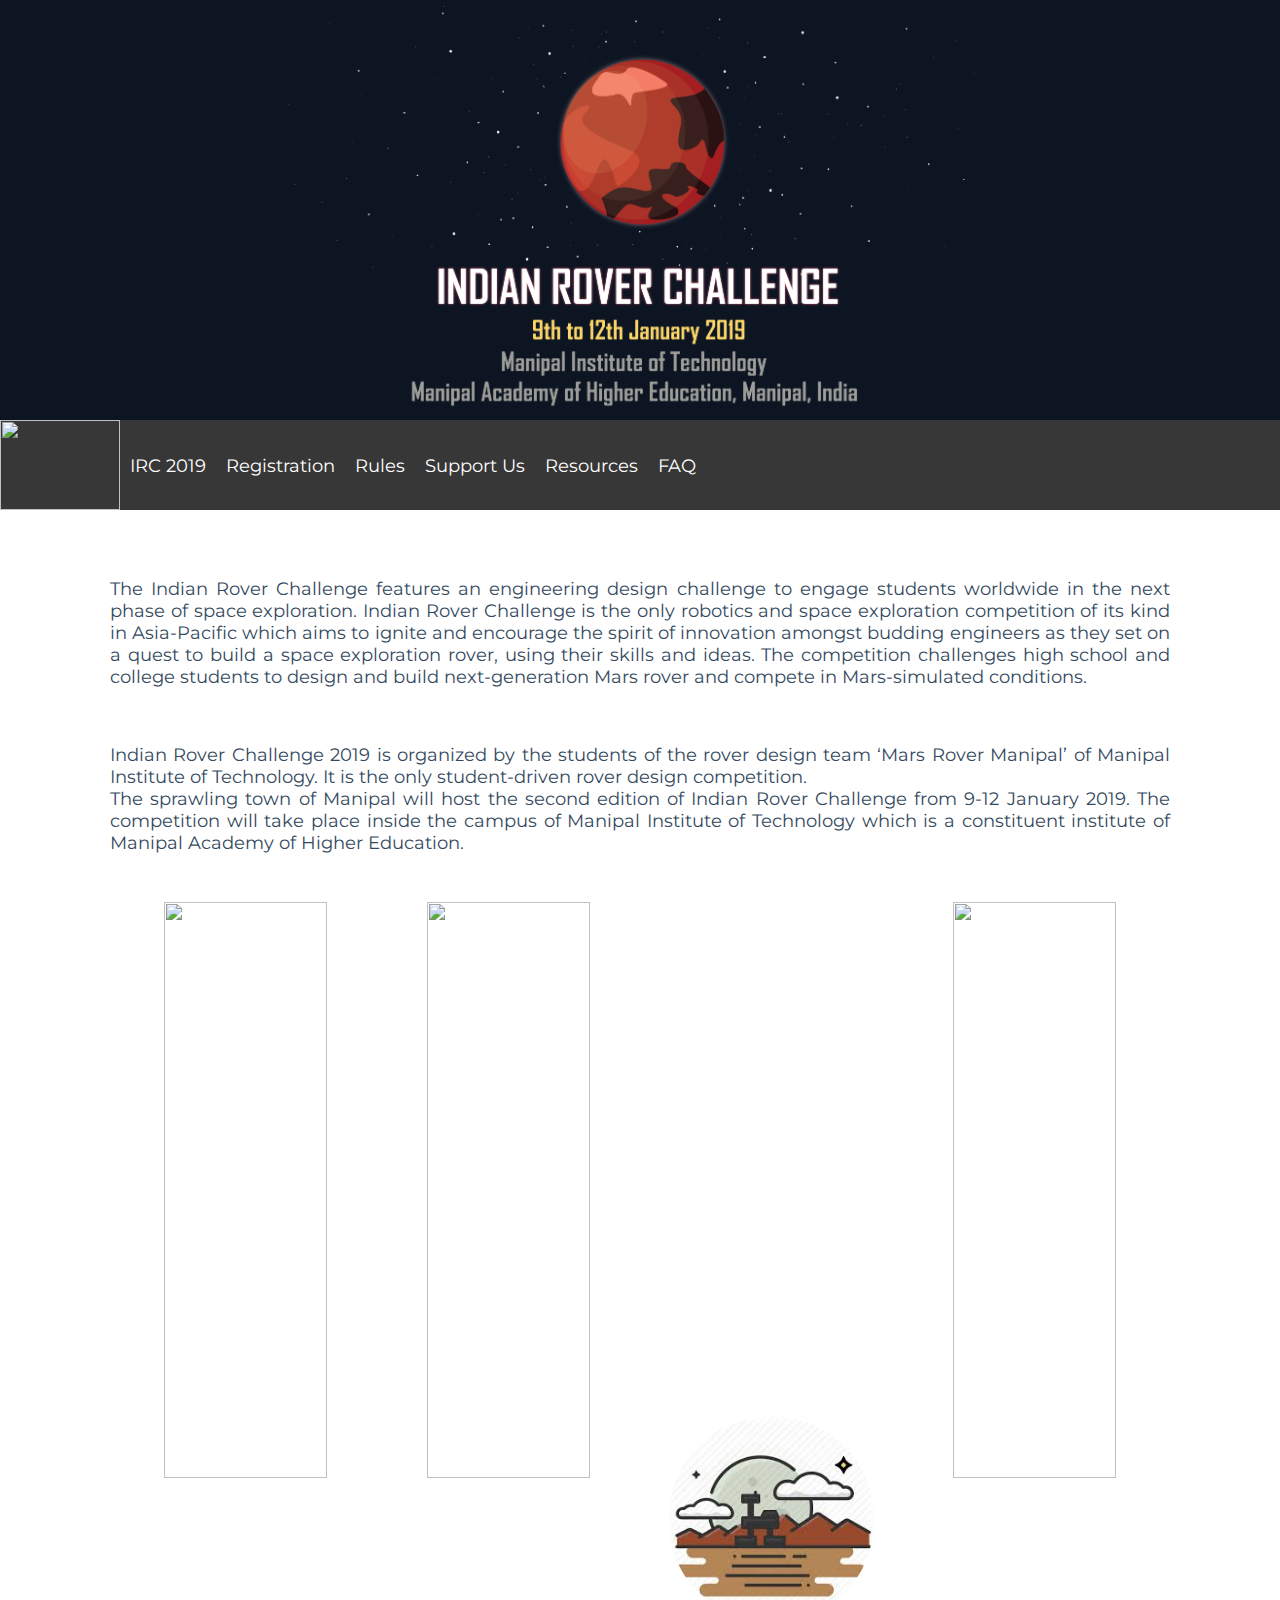
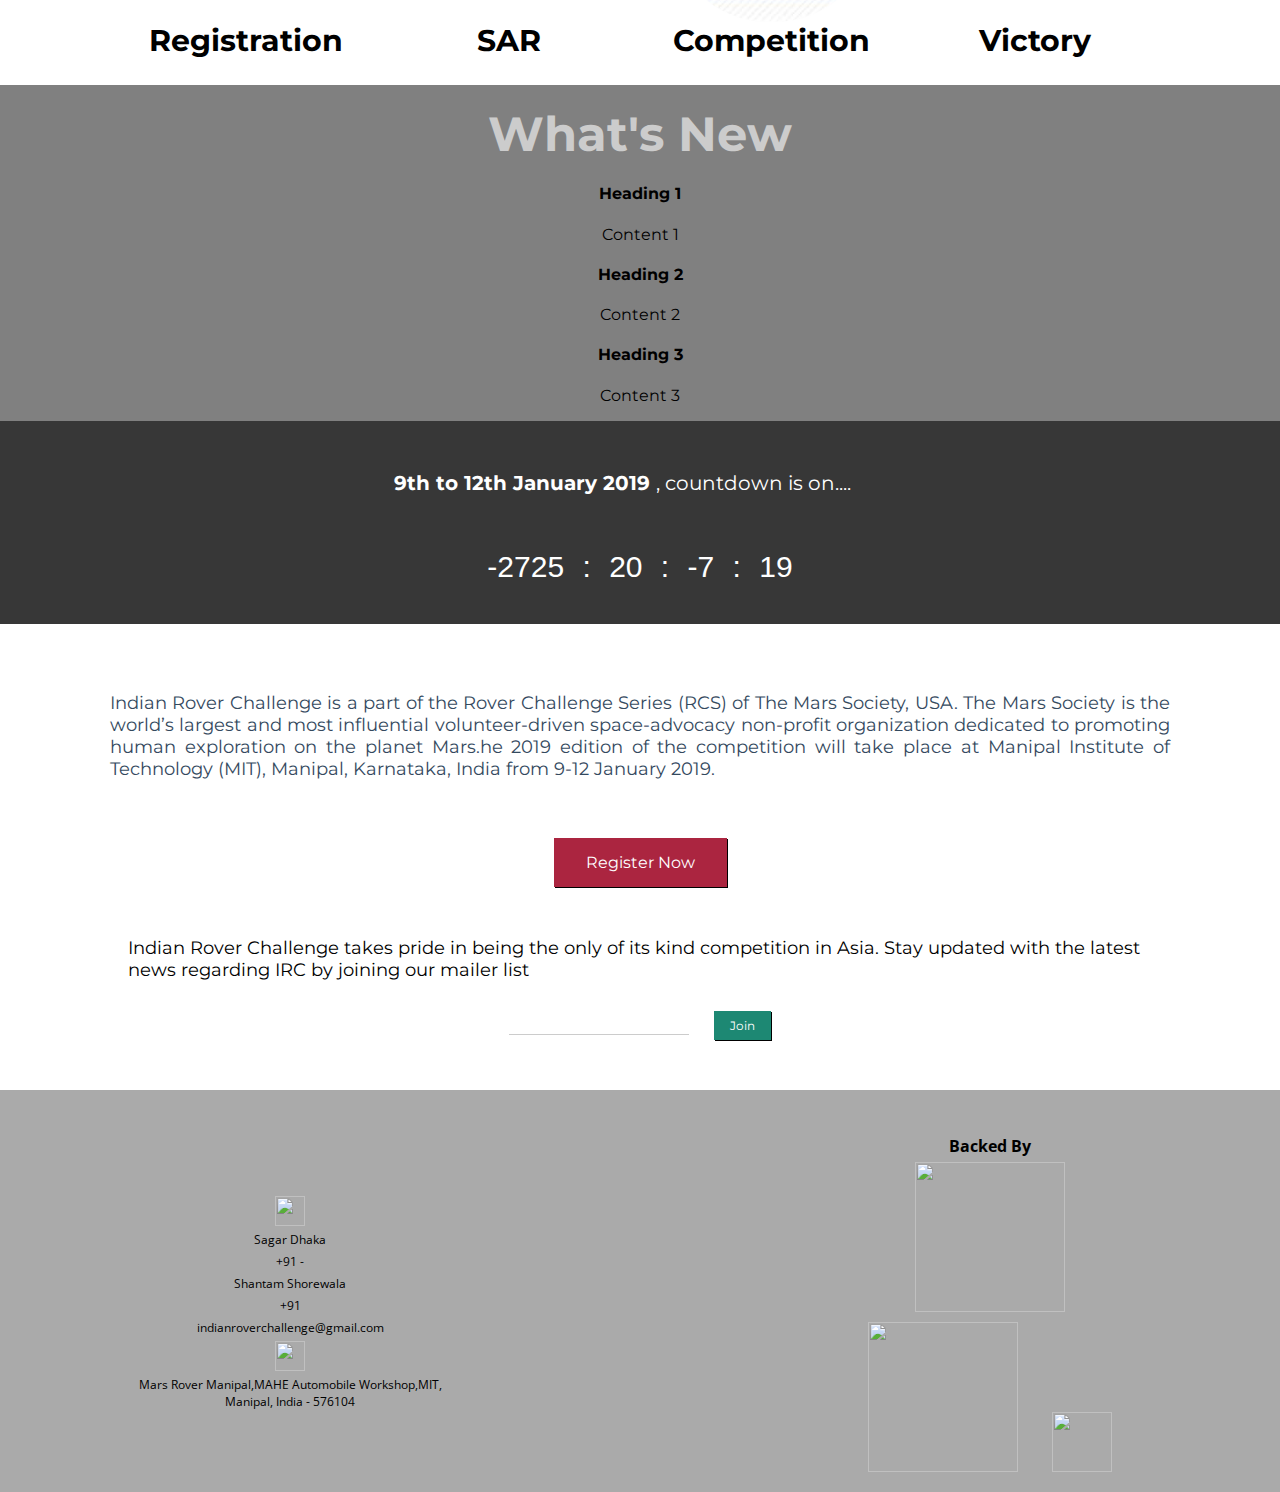
==== commit 6b4f3785: "tawk integration" ====
--- a/index.html
+++ b/index.html
@@ -15,11 +15,25 @@
 
 	<link href="https://fonts.googleapis.com/css?family=Montserrat|Anton|Open+Sans|Roboto" rel="stylesheet">
 	<link rel="icon"  href="images/fav.jpg">
+
 </head>
 
 
 
 <body>
+	<!--Start of Tawk.to Script-->
+<script type="text/javascript">
+var Tawk_API=Tawk_API||{}, Tawk_LoadStart=new Date();
+(function(){
+var s1=document.createElement("script"),s0=document.getElementsByTagName("script")[0];
+s1.async=true;
+s1.src='https://embed.tawk.to/5b52d3b7e21878736ba22cc2/1citoujf1';
+s1.charset='UTF-8';
+s1.setAttribute('crossorigin','*');
+s0.parentNode.insertBefore(s1,s0);
+})();
+</script>
+<!--End of Tawk.to Script-->
 
 
 
@@ -371,7 +385,7 @@
 
                         <div>
                             <h4>Backed By</h4>
-                            <a href="https://www.manipal.edu" target="_blank"><img src="images/mahe.png" id="msl" class='large-logo' style="padding-bottom: 10px;"></a>
+                            <a href="https://www.marssociety.org" target="_blank"><img src="images/mahe.png" id="msl" class='large-logo' style="padding-bottom: 10px;"></a>
                         </div>
 
                         <div style="display: none;">
@@ -384,7 +398,7 @@
 
                     <div id="organizers">
                         <div>
-                            <a href="https://www.marssociety.org" target="_blank"><img src="images/marssociety.png" class='large-logo' style="padding-bottom: 10px;  margin-right: 30px;"></a>
+                            <a href="https://www.manipal.edu" target="_blank"><img src="images/marssociety.png" class='large-logo' style="padding-bottom: 10px;  margin-right: 30px;"></a>
                         </div>
                         <div>
                                 <a href="https://www.marsrovermanipal.com" target="_blank"><img src="images/logo.png" class='small-logo' style="margin: 0px;"></a>
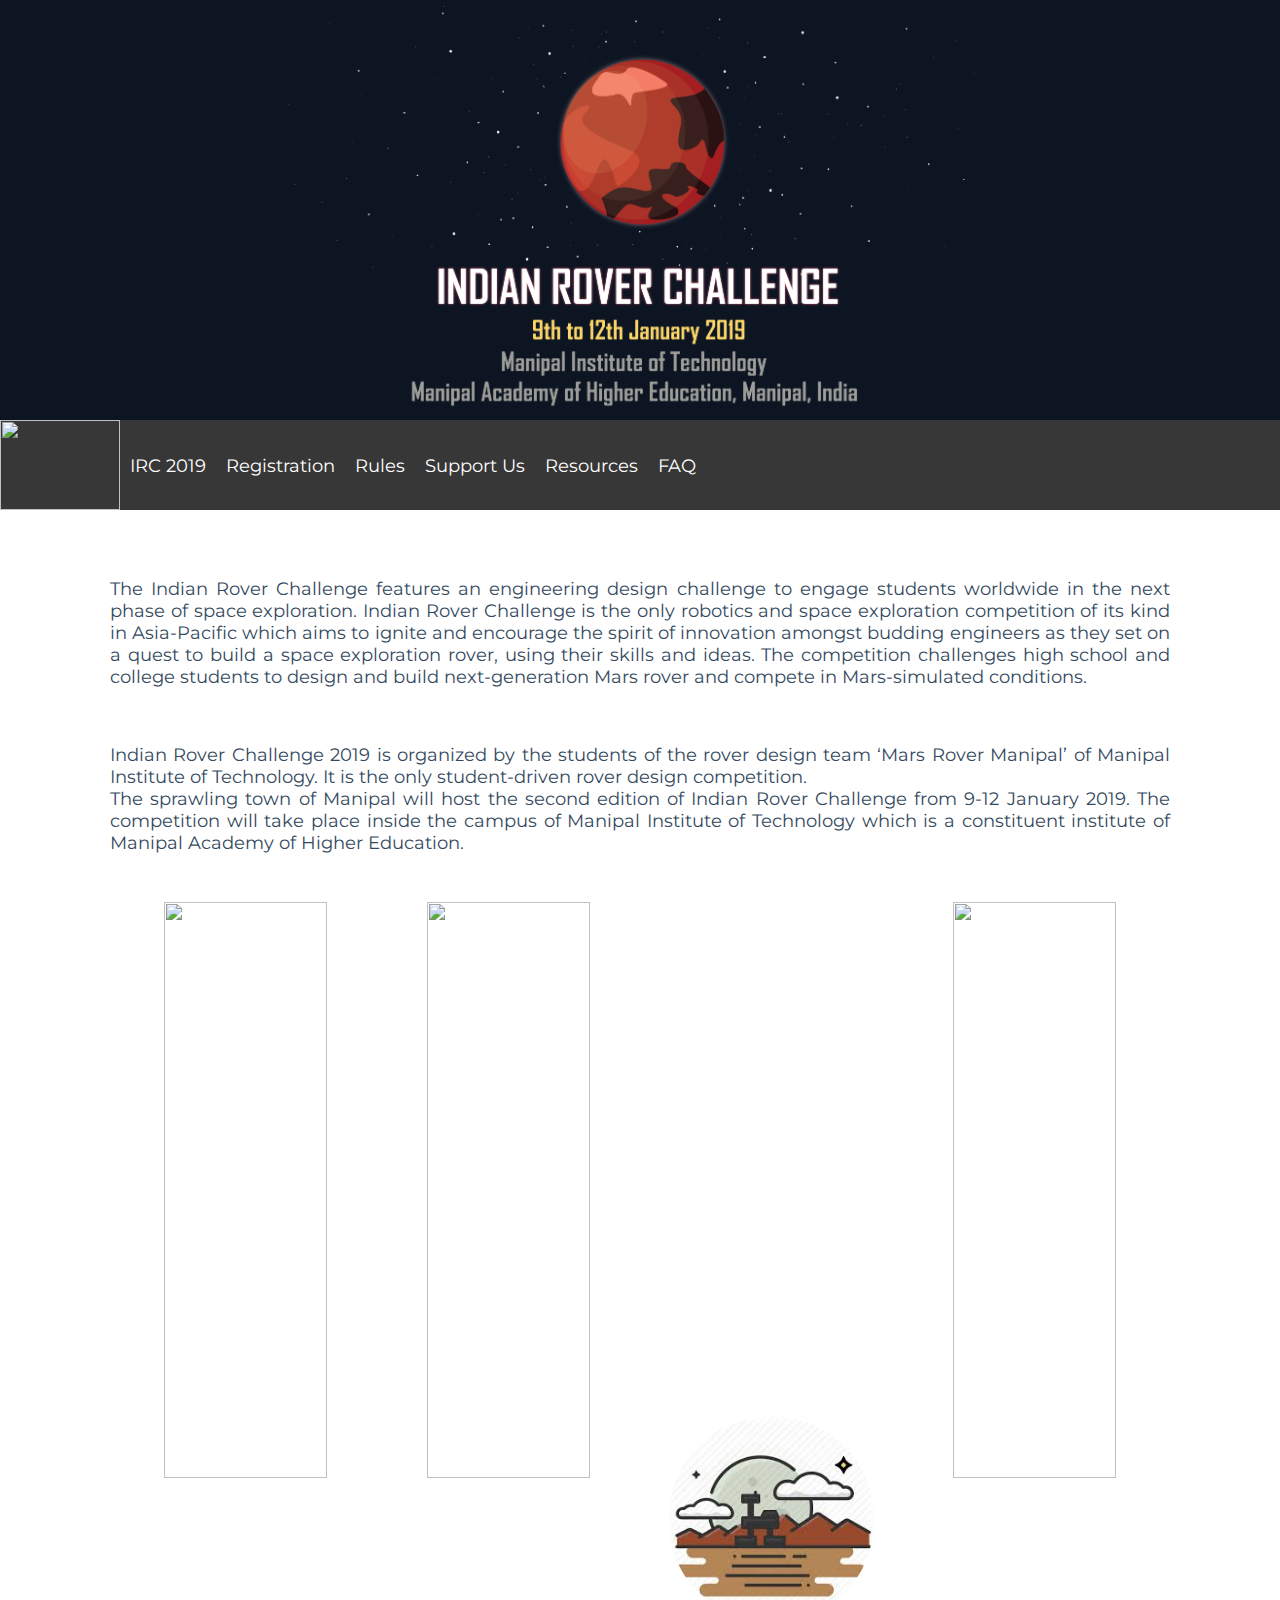
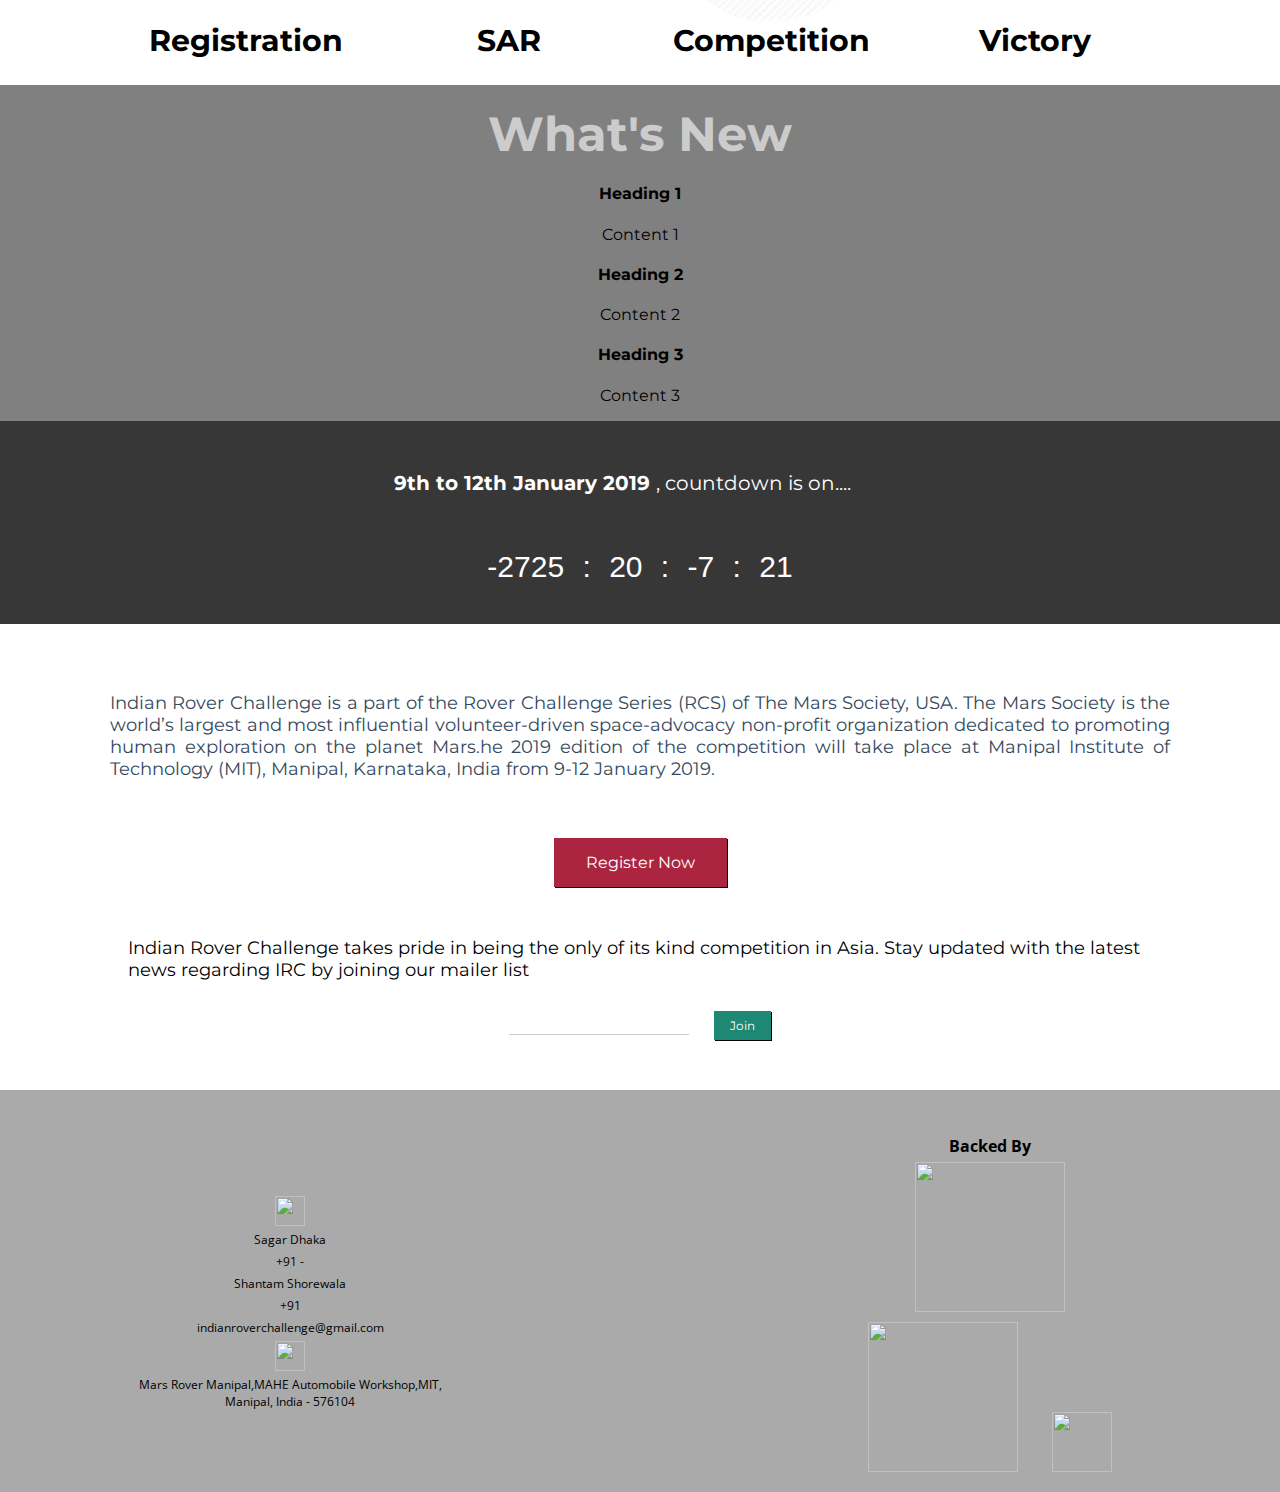
==== commit 37bdd3ce: "Merge branch 'master' of https://github.com/TusharShahi/TusharShahi.github.io into akshatdev" ====
--- a/index.html
+++ b/index.html
@@ -385,7 +385,7 @@
 
                         <div>
                             <h4>Backed By</h4>
-                            <a href="https://www.marssociety.org" target="_blank"><img src="images/mahe.png" id="msl" class='large-logo' style="padding-bottom: 10px;"></a>
+                            <a href="https://www.manipal.edu" target="_blank"><img src="images/mahe.png" id="msl" class='large-logo' style="padding-bottom: 10px;"></a>
                         </div>
 
                         <div style="display: none;">
@@ -398,7 +398,7 @@
 
                     <div id="organizers">
                         <div>
-                            <a href="https://www.manipal.edu" target="_blank"><img src="images/marssociety.png" class='large-logo' style="padding-bottom: 10px;  margin-right: 30px;"></a>
+                            <a href="https://www.marssociety.org" target="_blank"><img src="images/marssociety.png" class='large-logo' style="padding-bottom: 10px;  margin-right: 30px;"></a>
                         </div>
                         <div>
                                 <a href="https://www.marsrovermanipal.com" target="_blank"><img src="images/logo.png" class='small-logo' style="margin: 0px;"></a>
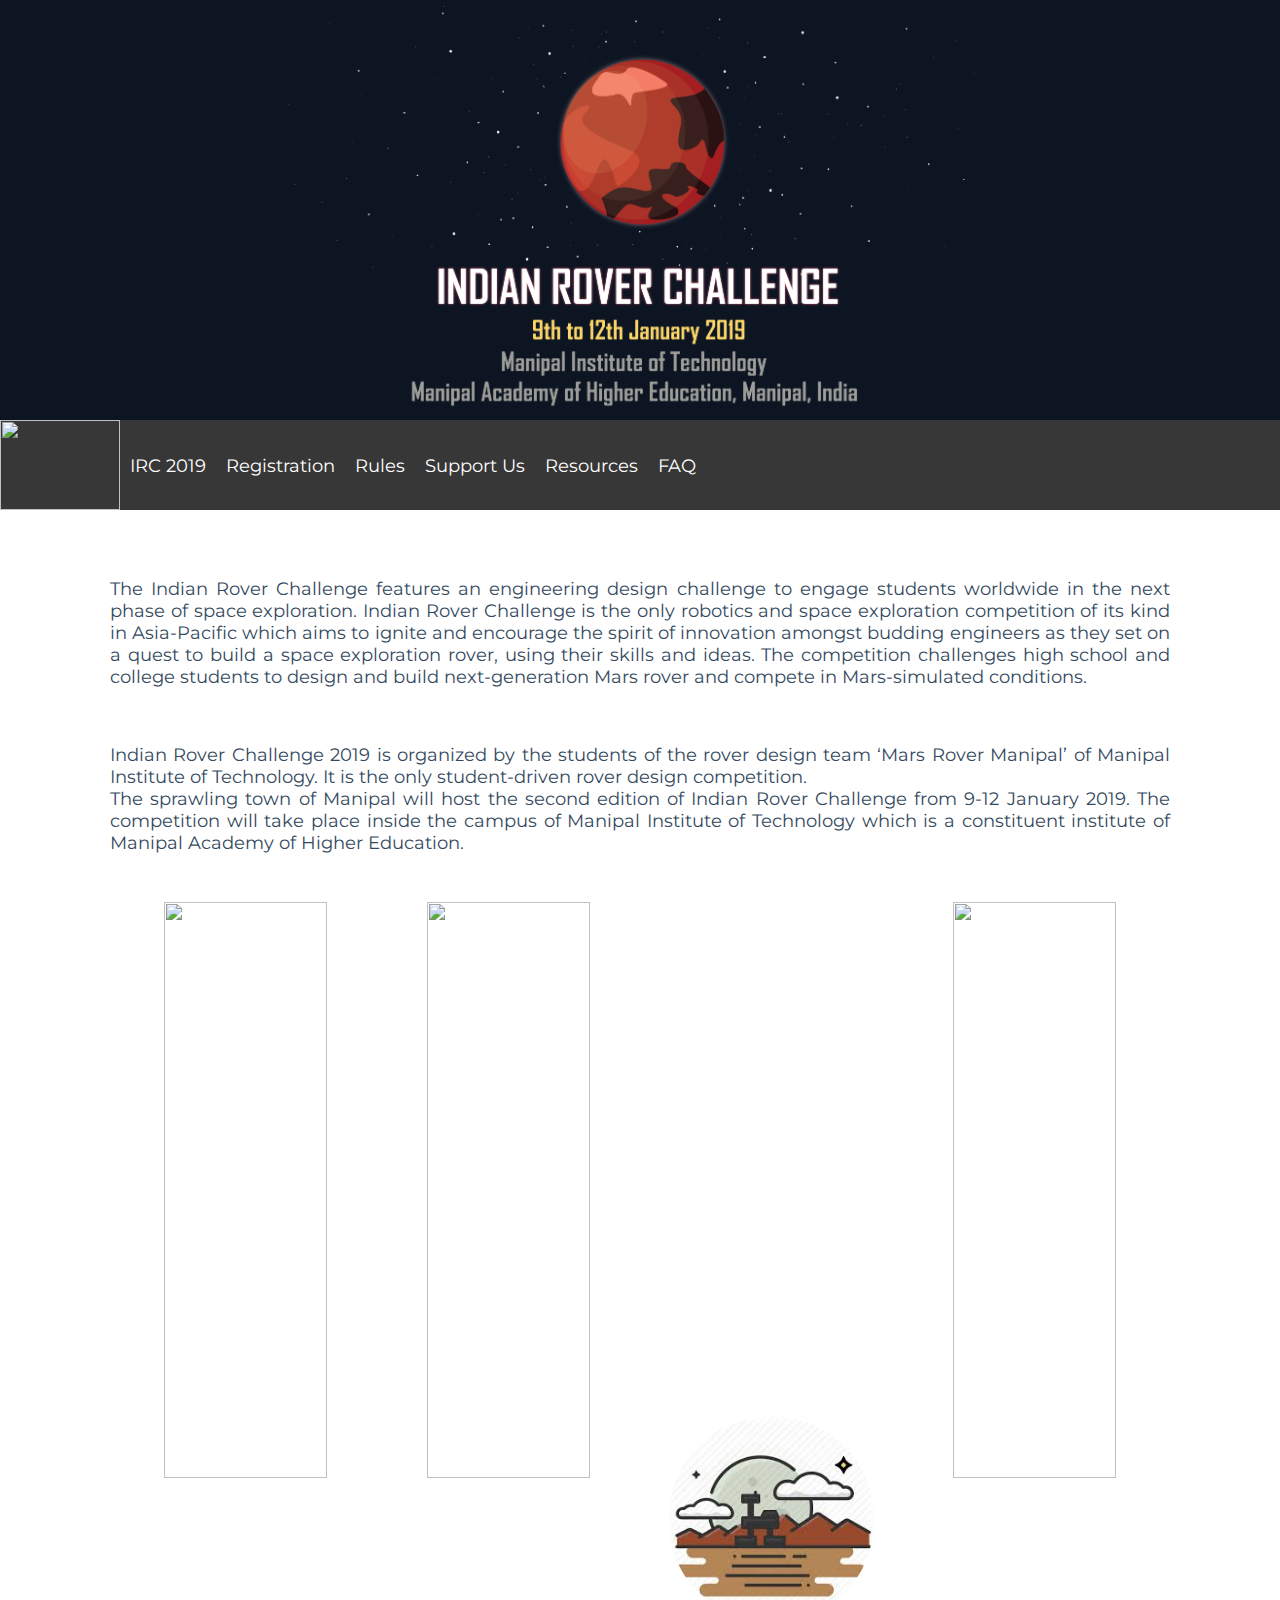
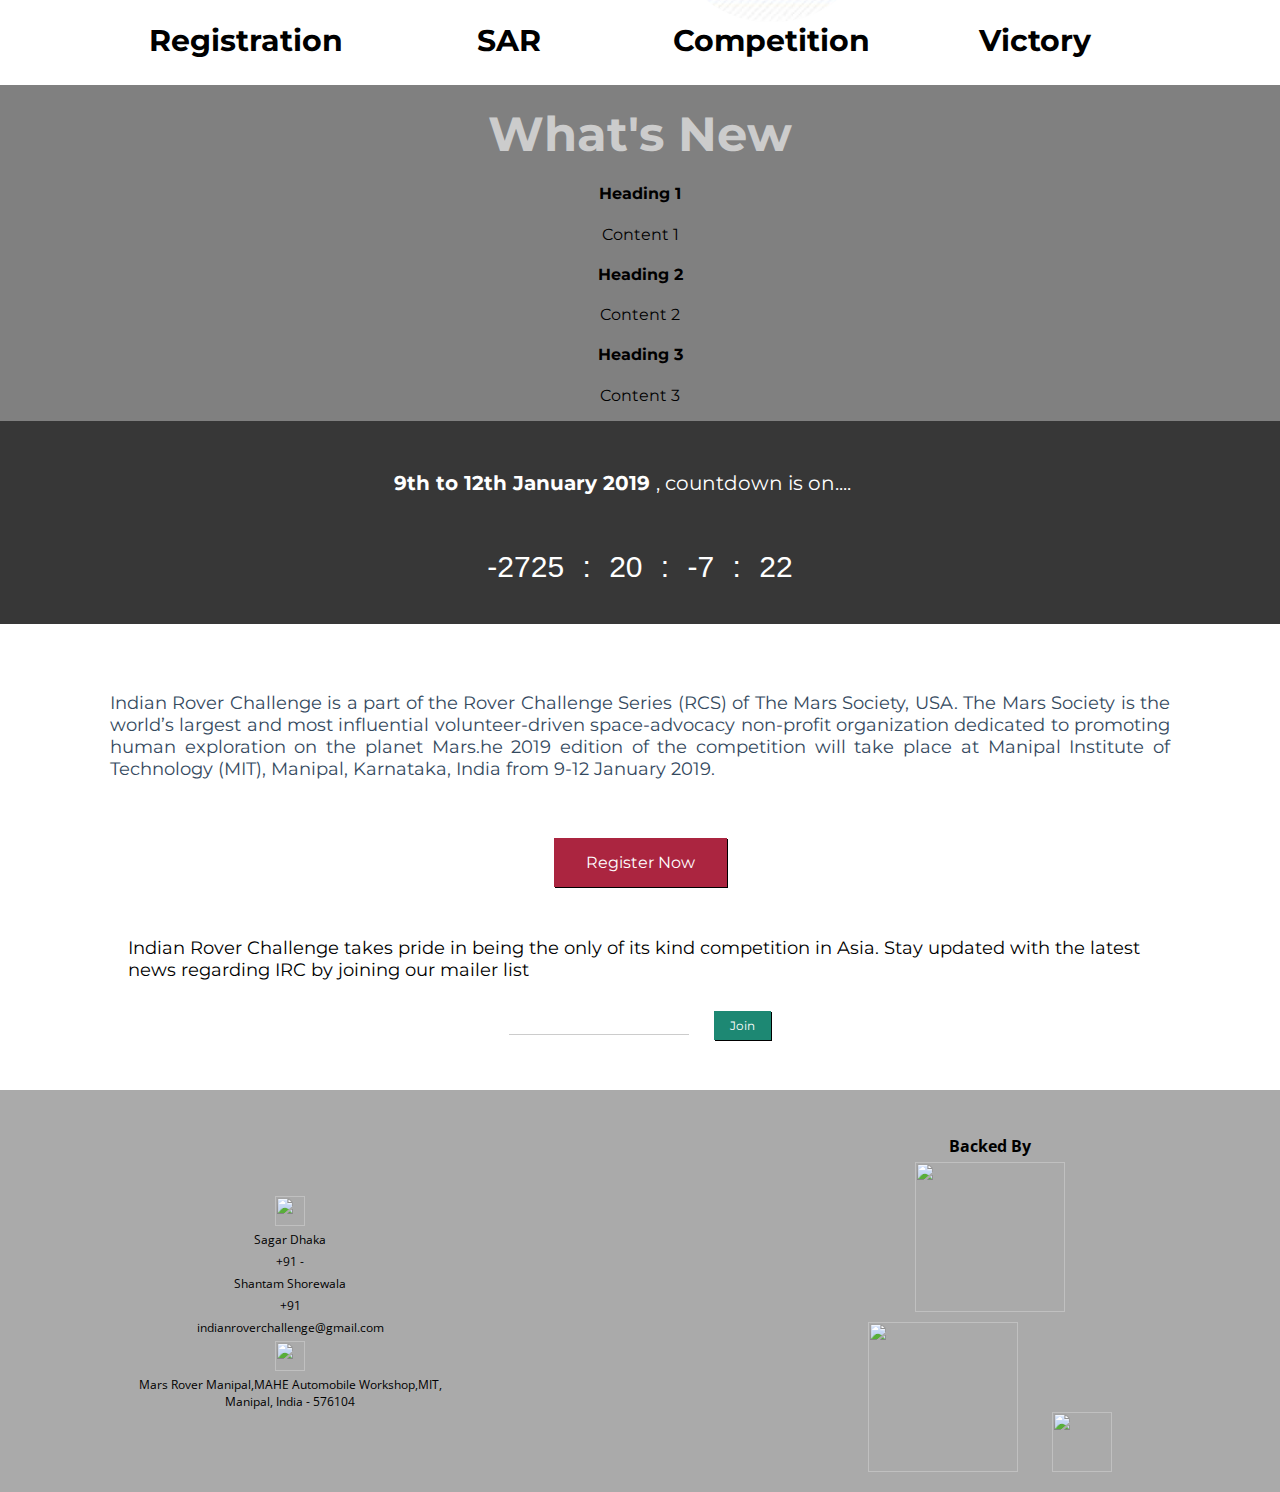
==== commit 8fbe499a: "Tawk Mod:" ====
--- a/index.html
+++ b/index.html
@@ -21,19 +21,7 @@
 
 
 <body>
-	<!--Start of Tawk.to Script-->
-<script type="text/javascript">
-var Tawk_API=Tawk_API||{}, Tawk_LoadStart=new Date();
-(function(){
-var s1=document.createElement("script"),s0=document.getElementsByTagName("script")[0];
-s1.async=true;
-s1.src='https://embed.tawk.to/5b52d3b7e21878736ba22cc2/1citoujf1';
-s1.charset='UTF-8';
-s1.setAttribute('crossorigin','*');
-s0.parentNode.insertBefore(s1,s0);
-})();
-</script>
-<!--End of Tawk.to Script-->
+
 
 
 
@@ -431,6 +419,19 @@
 
 
 </div>
+<!--Start of Tawk.to Script-->
+<script type="text/javascript">
+var Tawk_API=Tawk_API||{}, Tawk_LoadStart=new Date();
+(function(){
+var s1=document.createElement("script"),s0=document.getElementsByTagName("script")[0];
+s1.async=true;
+s1.src='https://embed.tawk.to/5b52d3b7e21878736ba22cc2/1citoujf1';
+s1.charset='UTF-8';
+s1.setAttribute('crossorigin','*');
+s0.parentNode.insertBefore(s1,s0);
+})();
+</script>
+<!--End of Tawk.to Script-->
 </body>
 <script type="text/javascript" src="index.js"></script>
 
--- a/newhome.css
+++ b/newhome.css
@@ -1306,8 +1306,8 @@
 }
 .top
 {
-  height: 200px;
-  background-size: 420px 200px;
+  height: 320px;
+  background-size: 550px 300px;
   background-color: RGB(13,21,34);
 }
 
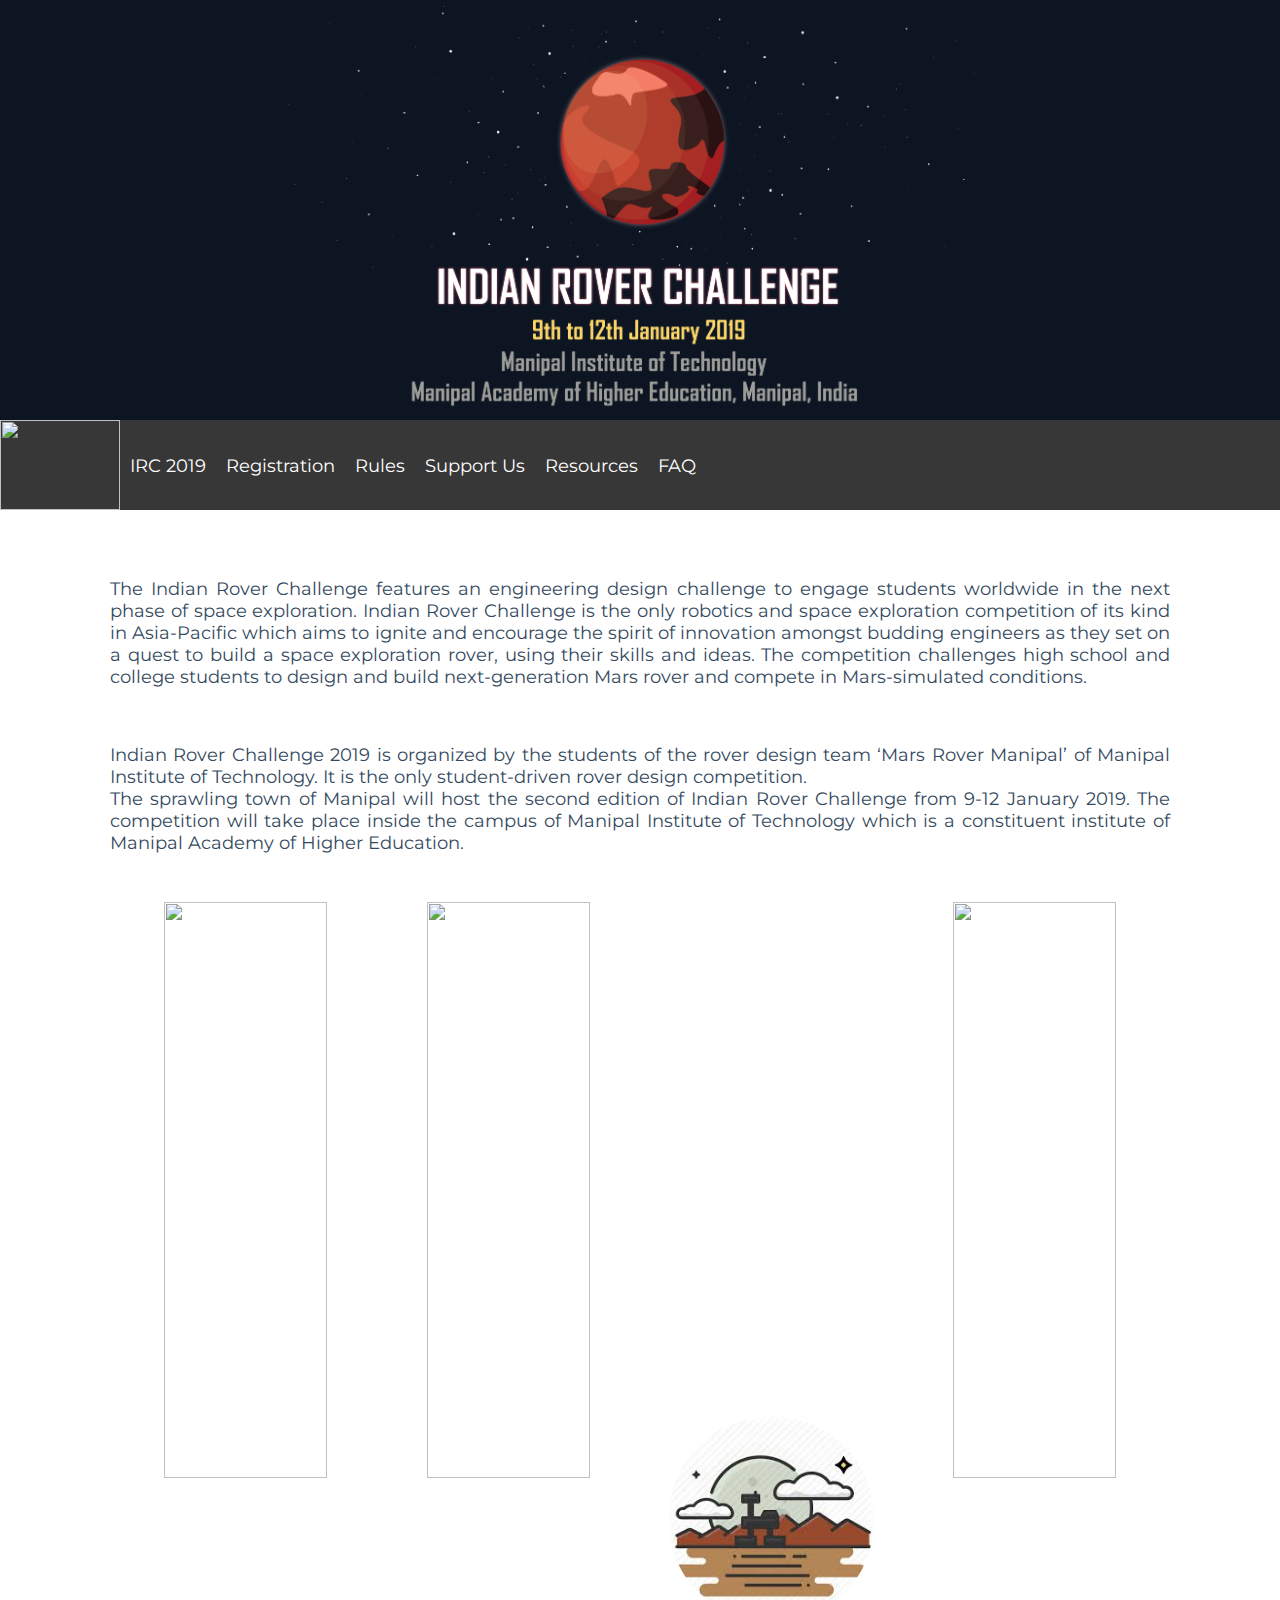
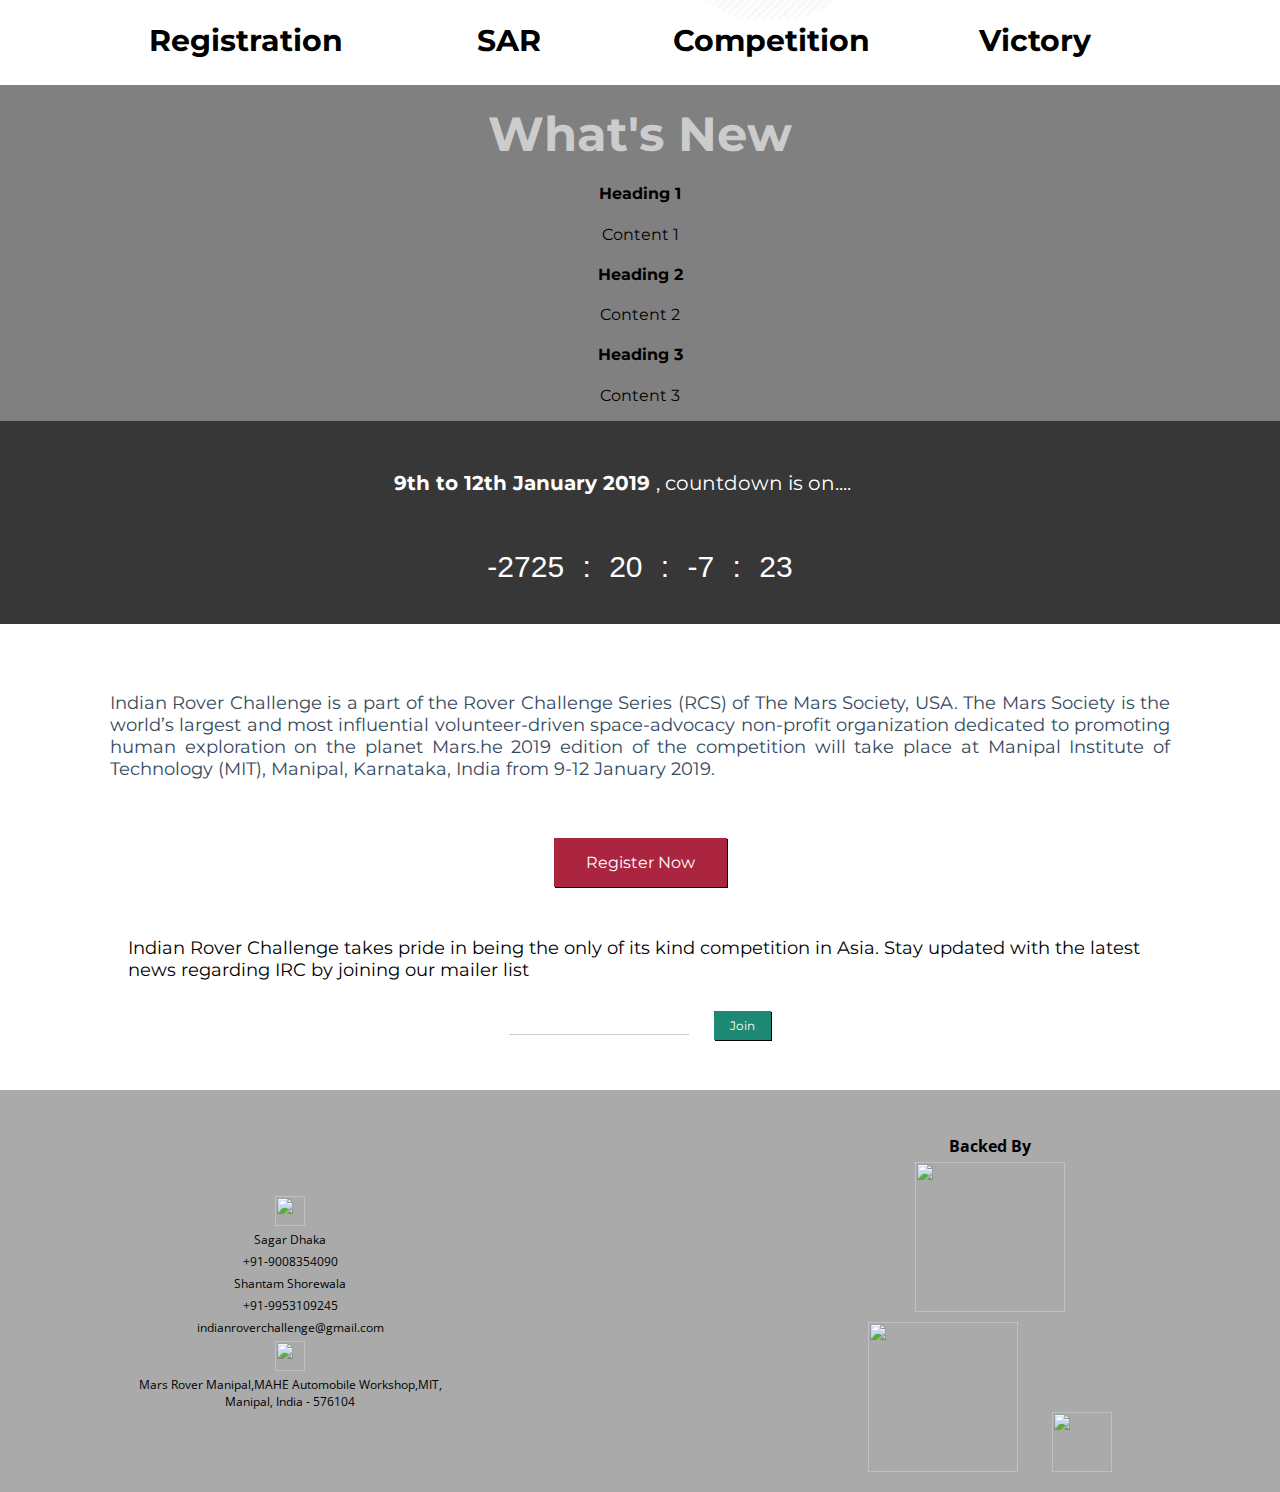
==== commit 6cc86cbe: "phone no. added to footer" ====
--- a/index.html
+++ b/index.html
@@ -346,9 +346,9 @@
                         <div id="number">
                             <img src ="images/mobile-phone.png" height="30px" width="30px" >
                             <p>Sagar Dhaka</p>
-                            <p>+91 - </p>
+                            <p>+91-9008354090 </p>
                             <p>Shantam Shorewala</p>
-                            <p>+91</p>
+                            <p>+91-9953109245</p>
                             <p>indianroverchallenge@gmail.com</p>
                         </div>
 
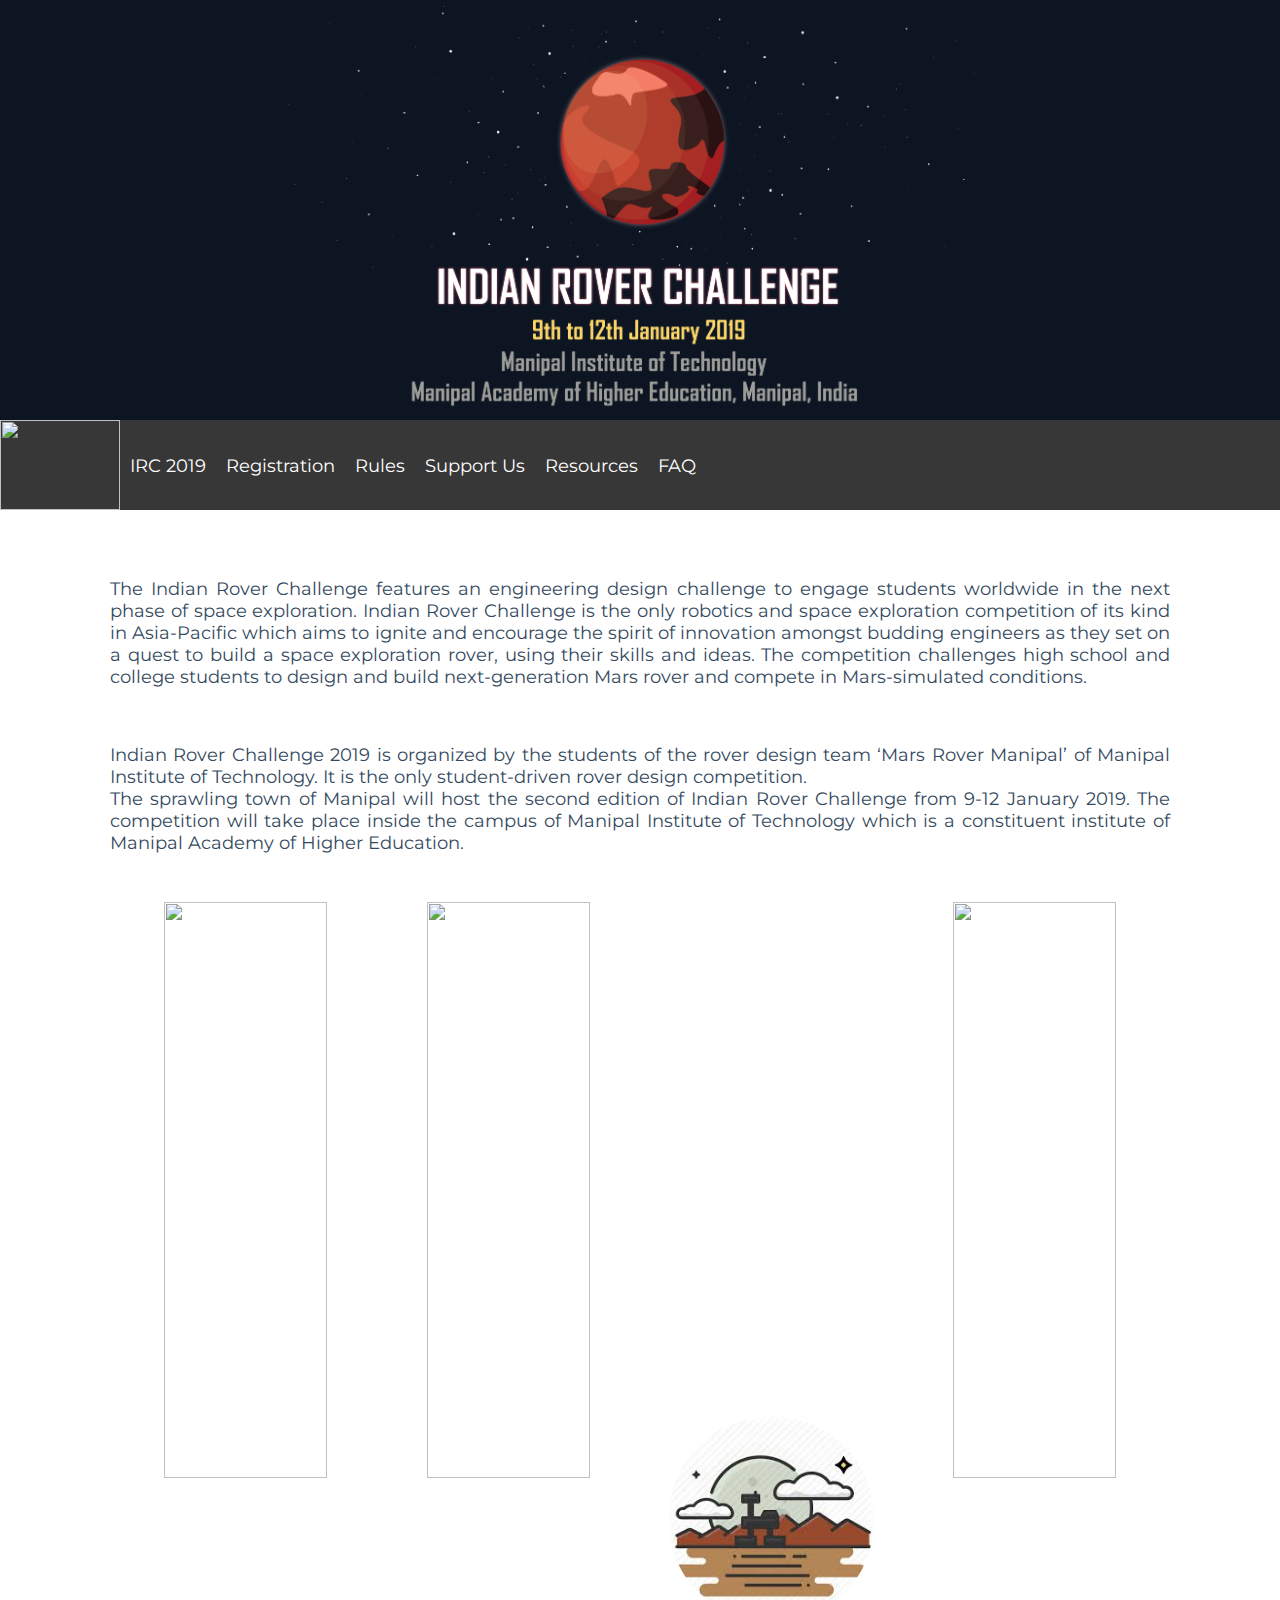
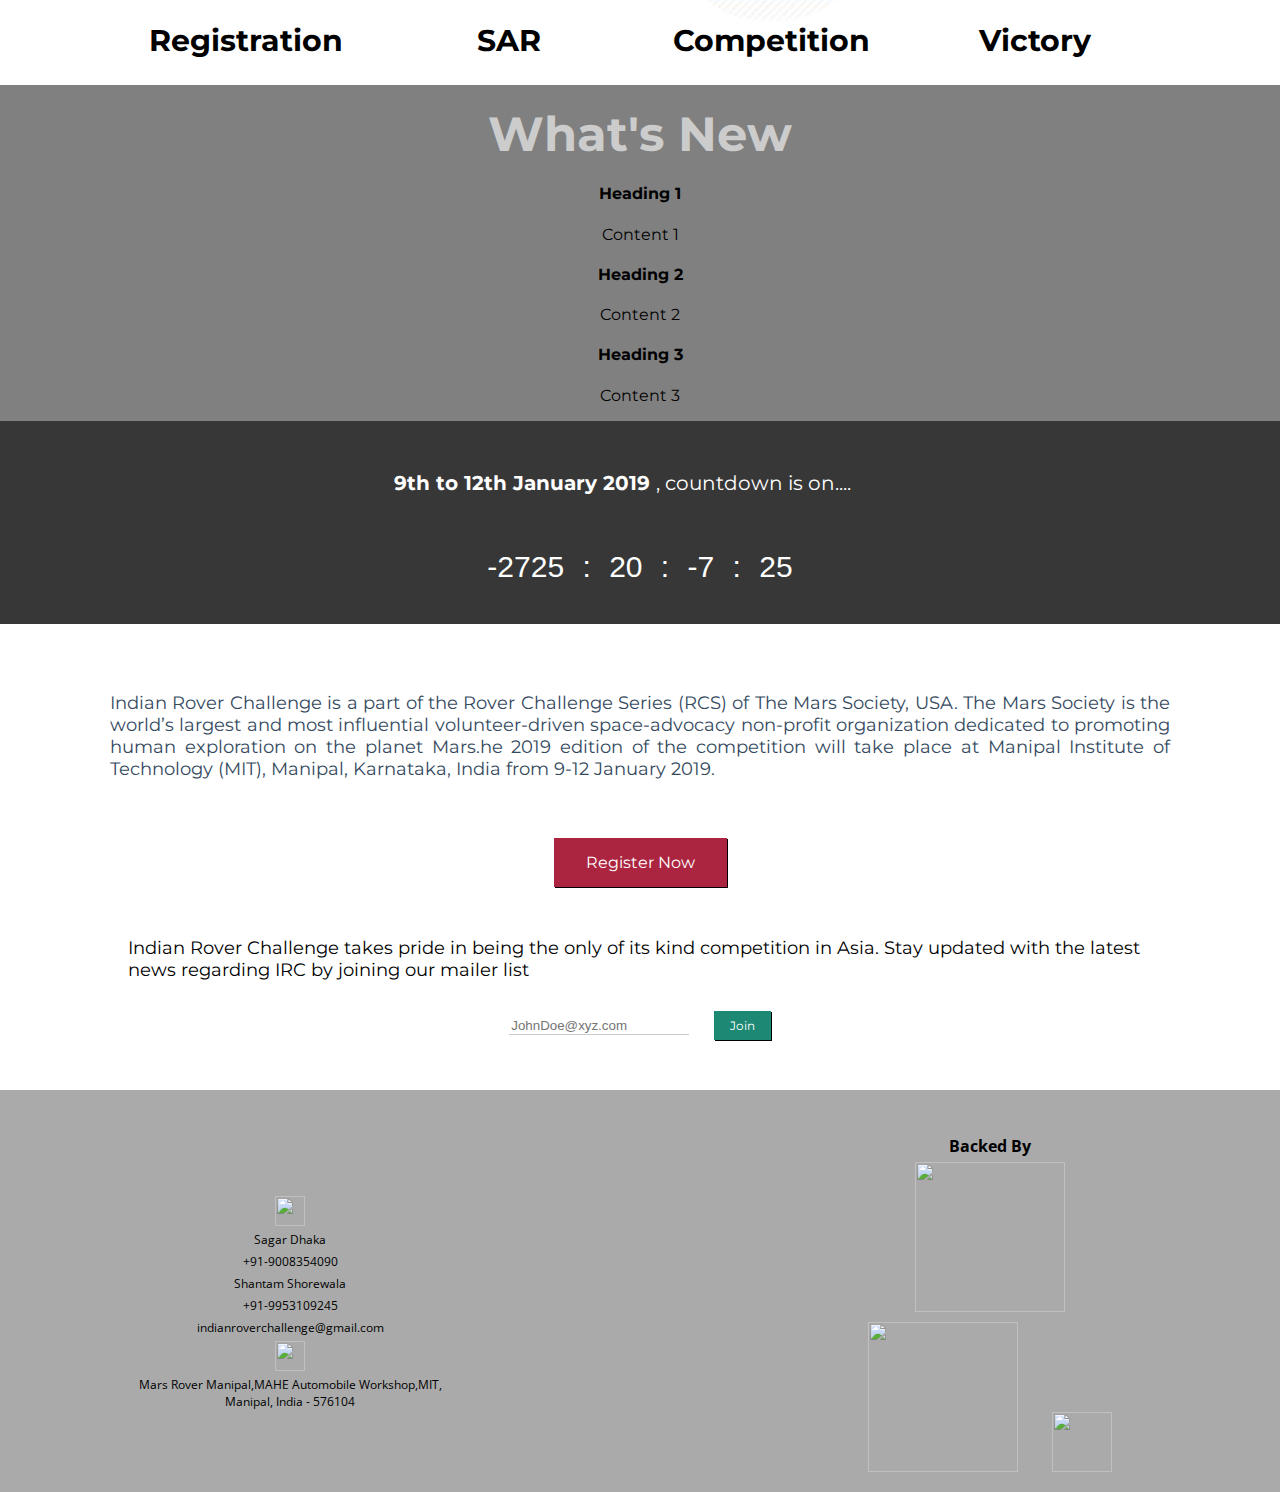
==== commit 19ef8e1c: "changes -images -reg form -links -content" ====
--- a/index.html
+++ b/index.html
@@ -313,7 +313,7 @@
 
 					<form id="subscriptionForm" method="POST" action="subscribe.php">
 
-						<input type="email" id="emailfield"></input>
+						<input type="email" id="emailfield" placeholder="JohnDoe@xyz.com"></input>
 
 						<input type="submit" id="submitbutton" class="button" value="Join">
 
--- a/newhome.css
+++ b/newhome.css
@@ -1380,3 +1380,8 @@
   from{ bottom:-100px; opacity:0 }
   to{ bottom:0; opacity:1 }
 }*/
+placeholder{
+  font-family: Montserrat;
+  color: #ccc;
+  padding-left: 5px;
+}
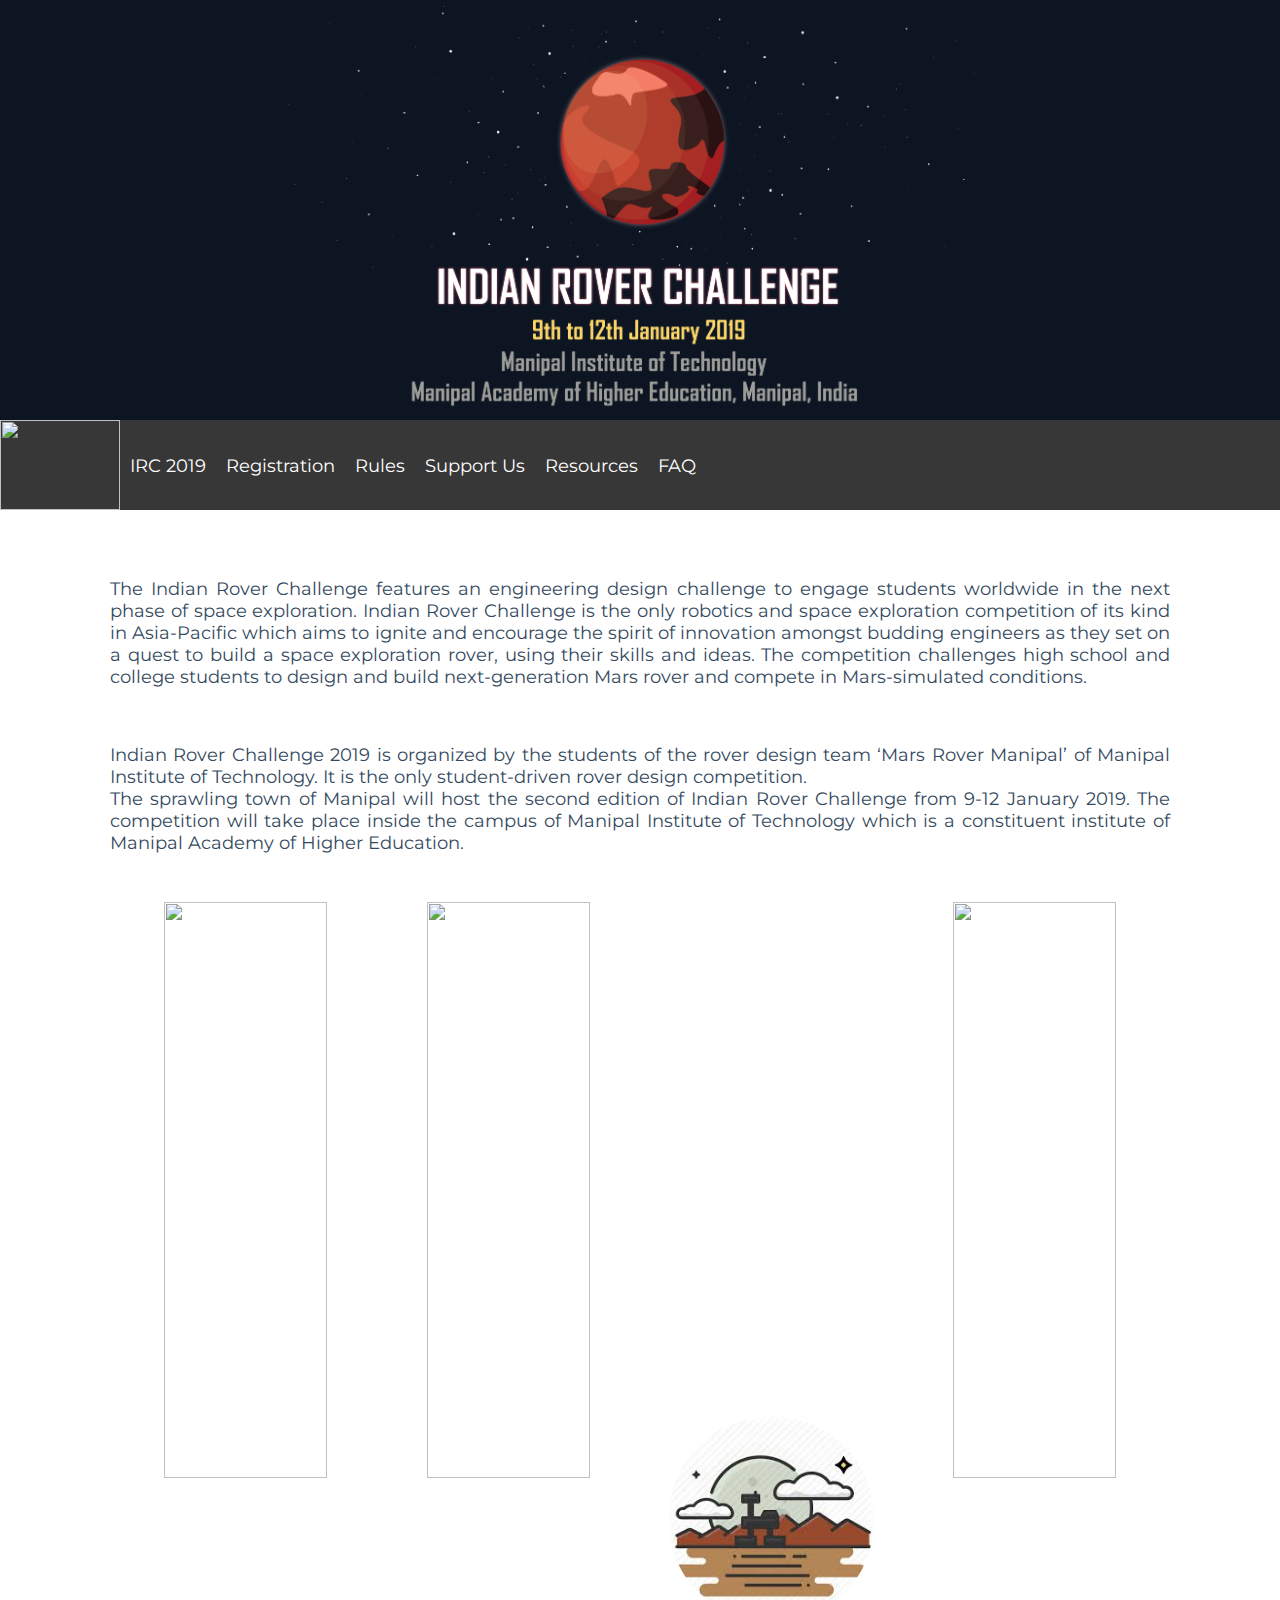
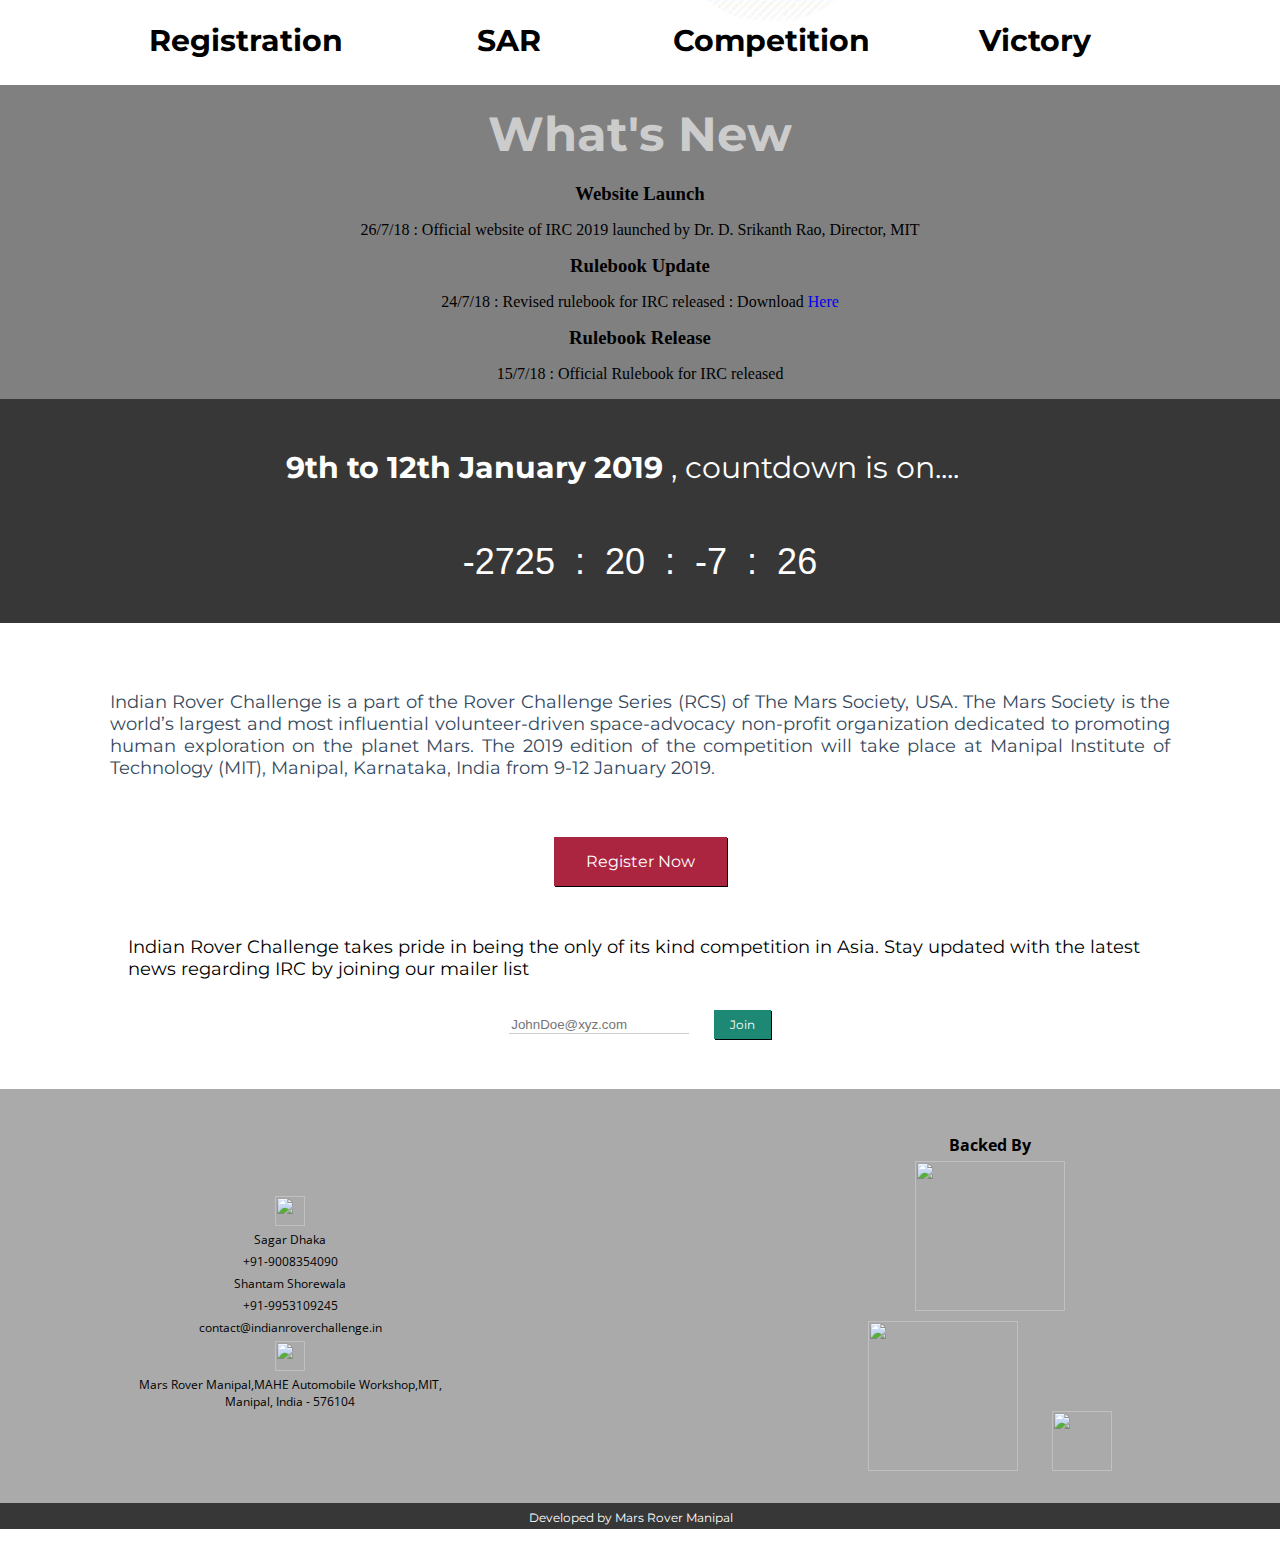
==== commit 33be1227: "new updates" ====
--- a/index.html
+++ b/index.html
@@ -173,11 +173,11 @@
 	<div class="whatsnew">
 		<h2>What's New</h2>
 		<div class="wn1">
-			<h4>Heading 1</h4><p>Content 1</p></div>
+			<h3>Website Launch</h3><p>26/7/18 : Official website of IRC 2019 launched by Dr. D. Srikanth Rao, Director, MIT</p></div>
 		<div class="wn2">
-			<h4>Heading 2</h4><p>Content 2</p></div>
+			<h3>Rulebook Update</h3><p>24/7/18 : Revised rulebook for IRC released : Download   <a id="rulebook-update" href="assets/IRC-Rulebook-2019.pdf" download> Here</a></p></div>
 		<div class="wn3">
-			<h4>Heading 3</h4><p>Content 3</p></div>
+			<h3>Rulebook Release</h3><p>15/7/18 : Official Rulebook for IRC released</p></div>
 	</div>
 
 
@@ -274,7 +274,7 @@
 
 			<div>
 
-	<div class="paratext"><p>Indian Rover Challenge is a part of the Rover Challenge Series (RCS) of The Mars Society, USA. The Mars Society is the world’s largest and most influential volunteer-driven space-advocacy non-profit organization dedicated to promoting human exploration on the planet Mars.he 2019 edition of the competition will take place at Manipal Institute of Technology (MIT), Manipal, Karnataka, India from 9-12 January 2019.
+	<div class="paratext"><p>Indian Rover Challenge is a part of the Rover Challenge Series (RCS) of The Mars Society, USA. The Mars Society is the world’s largest and most influential volunteer-driven space-advocacy non-profit organization dedicated to promoting human exploration on the planet Mars. The 2019 edition of the competition will take place at Manipal Institute of Technology (MIT), Manipal, Karnataka, India from 9-12 January 2019.
 </p></div>
 
 				<button class="button"><a href="reg.html" style="text-decoration:none; color:white;">Register Now</a></button>
@@ -349,7 +349,7 @@
                             <p>+91-9008354090 </p>
                             <p>Shantam Shorewala</p>
                             <p>+91-9953109245</p>
-                            <p>indianroverchallenge@gmail.com</p>
+                            <p>contact@indianroverchallenge.in</p>
                         </div>
 
                         <div id="email">
@@ -405,7 +405,7 @@
             </div>
 
 
-
+<div><p id="developer"> Developed by Mars Rover Manipal <img id="logo-mrm-footer" src="images/logo.png" height="15" width="15"></div>
         </div>
 
 			<div id="gototop" class='arrow'>
--- a/newhome.css
+++ b/newhome.css
@@ -170,7 +170,7 @@
 
 #menubar a:hover{
     transition: 0.3s ease-in;
-    color: #48e0a4;
+    color: #b64c33;
 }
 
 #sidebar
@@ -326,9 +326,19 @@
   width: 100%;
   display: inline-block;
 }
-.whatsnew p, h4
+.whatsnew >p, >h3
 {
   font-family: 'Montserrat'
+}
+#rulebook-update{
+  text-decoration: none !important;
+}
+@media screen and (max-width: 600px) {
+  .wn1 ,.wn2 ,.wn3{
+    font-size: 16px;
+    padding: 16px !important;
+  }
+
 }
 
 /* ////// */
@@ -409,7 +419,7 @@
   display: inline-block;
   font-weight: 100;
   text-align: center;
-  font-size: 30px;
+  font-size: 36px;
   padding-top: 20px;
   position: relative;
   margin-top: 75px;
@@ -797,7 +807,7 @@
     #countdates
     {
 color: white;
-font-size: 20px;
+font-size: 30px;
 width: 80%;
 position: relative;
 margin-left: 30px;
@@ -1385,3 +1395,15 @@
   color: #ccc;
   padding-left: 5px;
 }
+#developer
+{
+  background-color: #373737;
+  font-family: Montserrat;
+  color: white;
+  font-size: 11.5px;
+  padding: 3px 0px 5px 0px;
+}
+#logo-mrm-footer{
+  padding-top: 0.5px;
+  padding-right: 1px;
+}
